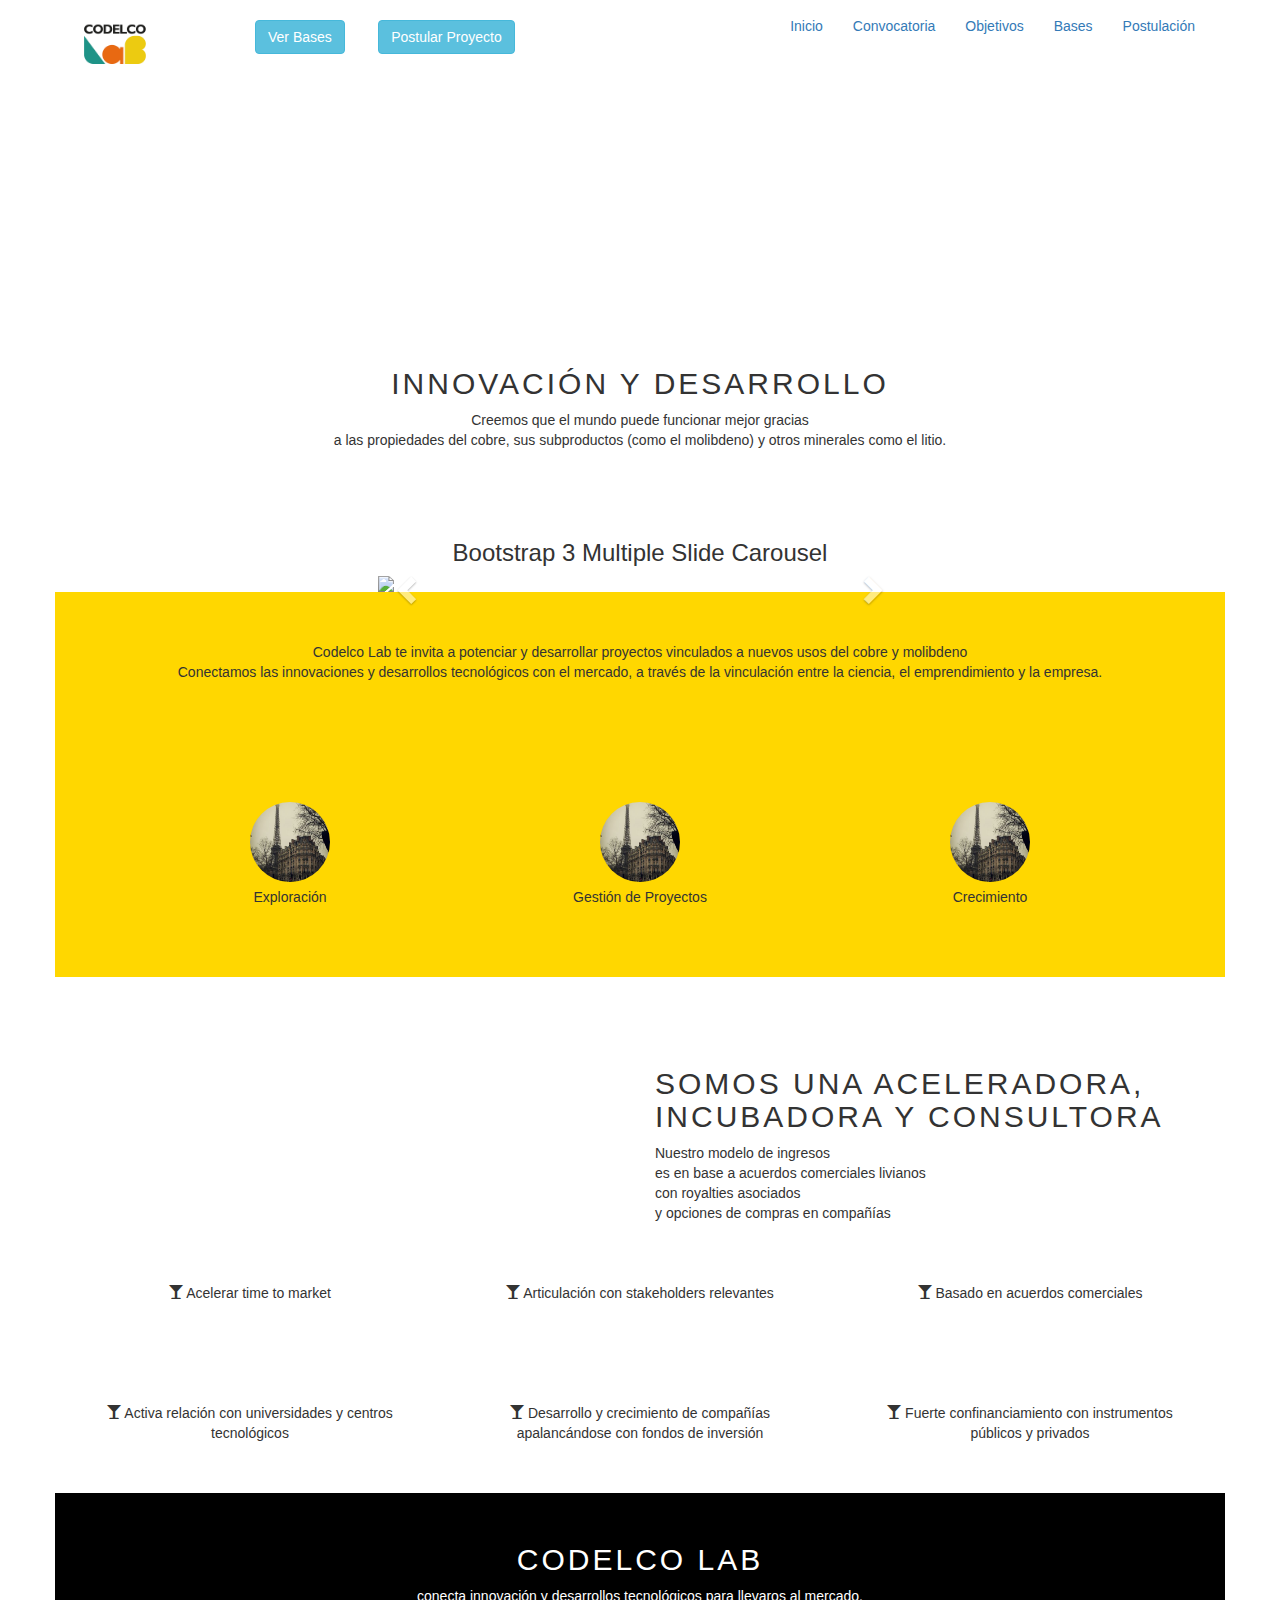
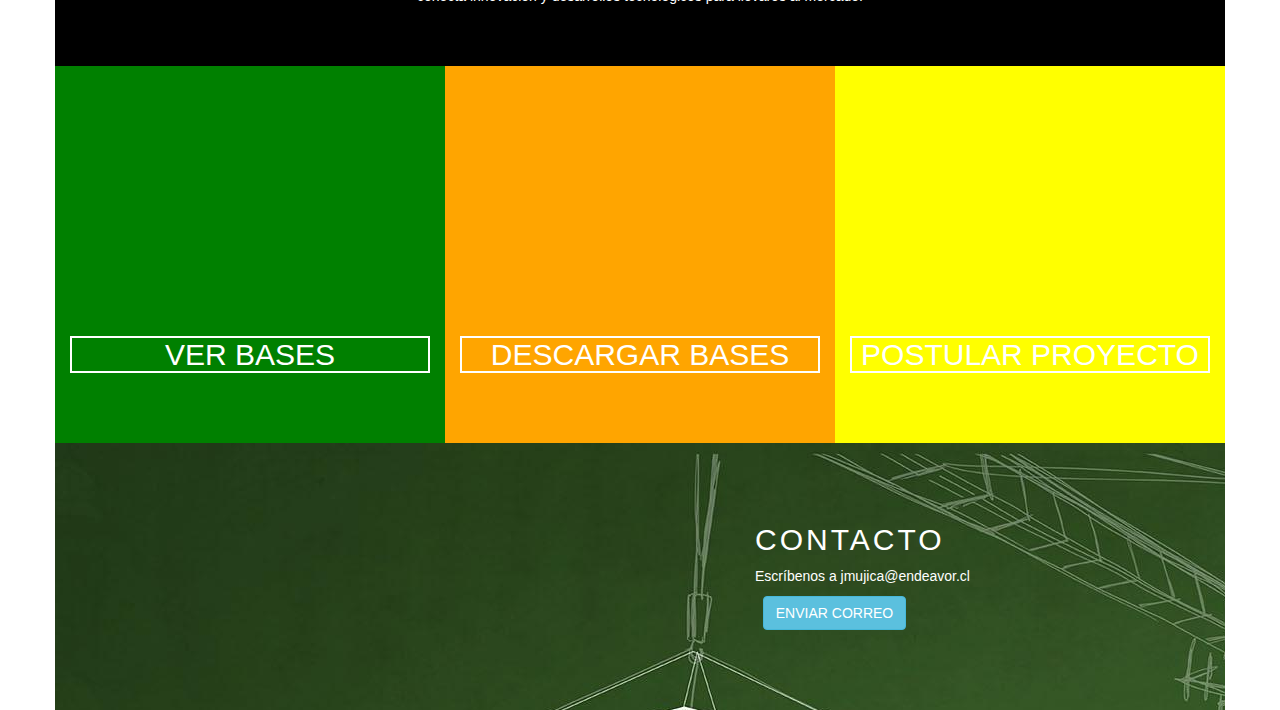
==== index.html @ 72ca76b9 "no carga bien el slider" ====
<!DOCTYPE html>
<html lang="en">
<head>
	<meta charset="UTF-8">
	<title>Codelco</title>
	  <meta name="viewport" content="width=device-width, initial-scale=1">
	  <link rel="stylesheet" href="https://maxcdn.bootstrapcdn.com/bootstrap/3.3.7/css/bootstrap.min.css">
	  <link rel="stylesheet" href="css/style.css">
	  <script src="js/video.js"></script>
	  <script src="https://ajax.googleapis.com/ajax/libs/jquery/1.12.4/jquery.min.js"></script>
	  <script src="https://maxcdn.bootstrapcdn.com/bootstrap/3.3.7/js/bootstrap.min.js"></script>
	  <script src="js/carrusel.js"></script>
</head>
<body>
	<header>
	<nav class="navbar ">
  <div class="container">
    <div class="navbar-header">
      <button type="button" class="navbar-toggle" data-toggle="collapse" data-target="#myNavbar">
        <span class="icon-bar" style="color: black;"></span>
        <span class="icon-bar" style="color: black;"></span>
        <span class="icon-bar" style="color: black;"></span>
      </button>
      <a class="navbar-brand" href="#"><img src="img/Codelco-Lab-Layout-1.png" alt=""></a>
    </div>
    <div class="collapse navbar-collapse" id="myNavbar">
     
      <ul class="nav navbar-nav navbar-right">
        <li><a href="#"> Inicio</a></li>
      <li><a href="#"> Convocatoria</a></li>
      <li><a href="#"> Objetivos</a></li>
      <li><a href="#"> Bases</a></li>
      <li><a href="#"> Postulación</a></li>
      </ul>
    </div>
  </div>
</nav>

	</header>
	<div class="container">
	<div class="row">
		<video poster="https://s3-us-west-2.amazonaws.com/s.cdpn.io/4273/polina.jpg" id="bgvid" playsinline autoplay muted loop>
		  <!-- WCAG general accessibility recommendation is that media such as background video play through only once. Loop turned on for the purposes of illustration; if removed, the end of the video will fade in the same way created by pressing the "Pause" button  -->
		<source src="http://thenewcode.com/assets/videos/polina.webm" type="video/webm">
		<source src="http://thenewcode.com/assets/videos/polina.mp4" type="video/mp4">
		</video>
		<div id="polina">
			<h1>LLEVA AL MERCADO TU IDEA <br>
			O PROYECTO BASADO EN COBRE, SUBPRODUCTOS Y LITIO</h1>
			
			<p>Conéctate con expertos en investigación, desarrollo, negocios y más.<br>
			Postula con tu proyecto no minero para dar solución y apertura a diferentes mercados.</p>
			<a href="#" class="btn btn-info" role="button">Ver Bases</a>
			<a href="#" class="btn btn-info" role="button" style="margin-left: 30px;">Postular Proyecto</a>
		</div>
	</div>
	<div class="row" style="text-align: center; padding: 60px;">
		<h1>Innovación y desarrollo</h1>
		<p>Creemos que el mundo puede funcionar mejor gracias<br>
		a las propiedades del cobre, sus subproductos (como el molibdeno) y otros minerales como el litio. </p>
	</div>
<div class="row">
	<div class="col-md-12 text-center">
    <h3>Bootstrap 3 Multiple Slide Carousel</h3>
</div>
<div class="col-md-6 col-md-offset-3">
    <div class="carousel slide" id="myCarousel">
        <div class="carousel-inner">
            <div class="item active">
                <div class="col-xs-2"><a href="#"><img src="http://placehold.it/500/e499e4/fff&amp;text=1" class="img-responsive"></a>
                </div>
            </div>
            <div class="item">
                <div class="col-xs-2"><a href="#"><img src="http://placehold.it/500/e477e4/fff&amp;text=2" class="img-responsive"></a>
                </div>
            </div>
            <div class="item">
                <div class="col-xs-2"><a href="#"><img src="http://placehold.it/500/eeeeee&amp;text=3" class="img-responsive"></a>
                </div>
            </div>
            <div class="item">
                <div class="col-xs-2"><a href="#"><img src="http://placehold.it/500/f4f4f4&amp;text=4" class="img-responsive"></a>
                </div>
            </div>
            <div class="item">
                <div class="col-xs-2"><a href="#"><img src="http://placehold.it/500/f566f5/333&amp;text=5" class="img-responsive"></a>
                </div>
            </div>
            <div class="item">
                <div class="col-xs-2"><a href="#"><img src="http://placehold.it/500/f477f4/fff&amp;text=6" class="img-responsive"></a>
                </div>
            </div>
            <div class="item">
                <div class="col-xs-2"><a href="#"><img src="http://placehold.it/500/eeeeee&amp;text=7" class="img-responsive"></a>
                </div>
            </div>
            <div class="item">
                <div class="col-xs-2"><a href="#"><img src="http://placehold.it/500/fcfcfc/333&amp;text=8" class="img-responsive"></a>
                </div>
            </div>
        </div> <a class="left carousel-control" href="#myCarousel" data-slide="prev"><i class="glyphicon glyphicon-chevron-left"></i></a>
 <a class="right carousel-control" href="#myCarousel" data-slide="next"><i class="glyphicon glyphicon-chevron-right"></i></a>

    </div>
</div>
</div>
	<div class="row" style="background-color: gold; text-align: center; padding: 50px;">
		<p>Codelco Lab te invita a potenciar y desarrollar proyectos vinculados a nuevos usos del cobre y molibdeno<br>
		Conectamos las innovaciones y desarrollos tecnológicos con el mercado, a través de la vinculación entre la ciencia, el emprendimiento y la empresa.</p>
	</div>
	<div class="row" style="background-color: gold; text-align: center; padding: 60px;">
		<div class="col-sm-4">
			<img src="img/paris.jpg" class="img-circle" alt="Cinque Terre" width="80" height="80">
			<p style="margin-top: 5px;">Exploración</p>
		</div>
		<div class="col-sm-4">
			<img src="img/paris.jpg" class="img-circle" alt="Cinque Terre" width="80" height="80">
			<p style="margin-top: 5px;">Gestión de Proyectos</p>
		</div>
		<div class="col-sm-4">
			<img src="img/paris.jpg" class="img-circle" alt="Cinque Terre" width="80" height="80">
			<p style="margin-top: 5px;">Crecimiento</p>
		</div>
	</div>
	<div class="row">
		<div class="col-sm-6">
			<img src="http://codelcolab.feriapixel.cl/wp-content/uploads/2015/10/flux_os.png" alt="">
		</div>
		<div class="col-sm-6" style="padding-top: 90px;">
			<h1>Somos una aceleradora,<br>
			incubadora y consultora</h1>
			<p>Nuestro modelo de ingresos<br>
			es en base a acuerdos comerciales livianos<br>
			con royalties asociados<br>
			y opciones de compras en compañías</p>
		</div>
	</div>
	<div class="row" style="text-align: center;">
		<div class="col-sm-4" style="padding: 50px;"><span class="glyphicon glyphicon-glass"></span> Acelerar time to market</div>
		<div class="col-sm-4" style="padding: 50px;"><span class="glyphicon glyphicon-glass"></span> Articulación con stakeholders relevantes</div>
		<div class="col-sm-4" style="padding: 50px;"><span class="glyphicon glyphicon-glass"></span> Basado en acuerdos comerciales</div>
		<div class="col-sm-4" style="padding: 50px;"><span class="glyphicon glyphicon-glass"></span> Activa relación con universidades y centros tecnológicos</div>
		<div class="col-sm-4" style="padding: 50px;"><span class="glyphicon glyphicon-glass"></span> Desarrollo y crecimiento de compañías apalancándose con fondos de inversión</div>
		<div class="col-sm-4" style="padding: 50px;"><span class="glyphicon glyphicon-glass"></span> Fuerte confinanciamiento con instrumentos públicos y privados</div>
	</div>
	<div class="row" style="background-color: black; color: #fff; text-align: center; padding: 50px;" >
		<h1>CODELCO LAB</h1>
		<p>conecta innovación y desarrollos tecnológicos para llevaros al mercado.</p>
	</div>
	<div class="row" >
		<div class="col-sm-4" style="background-color: green; text-align: center; padding-top: 250px; padding-bottom: 60px;"><h2 style="color: #fff; border: 2px solid;">VER BASES</h2></div>
		<div class="col-sm-4" style="background-color: orange; text-align: center; padding-top: 250px; padding-bottom: 60px;"><h2 style="color: #fff; border: 2px solid;">DESCARGAR BASES</h2></div>
		<div class="col-sm-4" style="background-color: yellow; text-align: center; padding-top: 250px; padding-bottom: 60px;"><h2 style="color: #fff; border: 2px solid;">POSTULAR PROYECTO</h2></div>
	</div>
	<div class="row" style="background-image: url('img/LOUSKYi.jpg'); padding-top: 80px; padding-bottom: 80px; color: #fff; position: relative;">
		<div style="position: relative; left: 700px;"><h1 >Contacto</h1>
		<p>Escríbenos a jmujica@endeavor.cl</p>
		&nbsp;
		<a href="#" class="btn btn-info" role="button">ENVIAR CORREO</a>
		</div>
		
		
	</div>
	</div>
</body>
</html>
---- css/style.css ----
video { 
    position: relative;
    top: 300px;
    left: 50%;
    min-width: 80%;
    min-height: 80%;
    width: auto;
    height: auto;
    z-index: -100;
    transform: translateX(-50%) translateY(-50%);
 background: url('//demosthenes.info/assets/images/polina.jpg') no-repeat;
  background-size: cover;
  transition: 1s opacity;
}
.stopfade { 
   opacity: .5;
}

#polina { 
  font-family: Agenda-Light, Agenda Light, Agenda, Arial Narrow, sans-serif;
  font-weight:100; 
  
  color: white;
  padding: 2rem;
  width: 63%;
  margin:2rem;
  font-size: 1.2rem;
  position: relative;
  top: -400px;
  left: 160px;
  height: 0px;
}
h1 {
  font-size: 3rem;
  text-transform: uppercase;
  margin-top: 0;
  letter-spacing: .3rem;
}
/*#polina button { 
  display: block;
  width: 80%;
  padding: .4rem;
  border: none; 
  margin: 1rem auto; 
  font-size: 1.3rem;
  background: rgba(255,255,255,0.23);
  color: #fff;
  border-radius: 3px; 
  cursor: pointer;
  transition: .3s background;
}
#polina button:hover { 
   background: rgba(0,0,0,0.5);
}
*/

@media screen and (max-width: 500px) { 
  div{width:70%;} 
}
@media screen and (max-device-width: 800px) {
  html { background: url(//demosthenes.info/assets/images/polina.jpg) #000 no-repeat center center fixed; }
  #bgvid { display: none; }
}

.icon-bar {
  color: black;
}

.carousel-inner .active.left {
    left: -16.6%;
}
.carousel-inner .next {
    left: 16.6%;
}
.carousel-control.left, .carousel-control.right {
    background-image:none; 
}
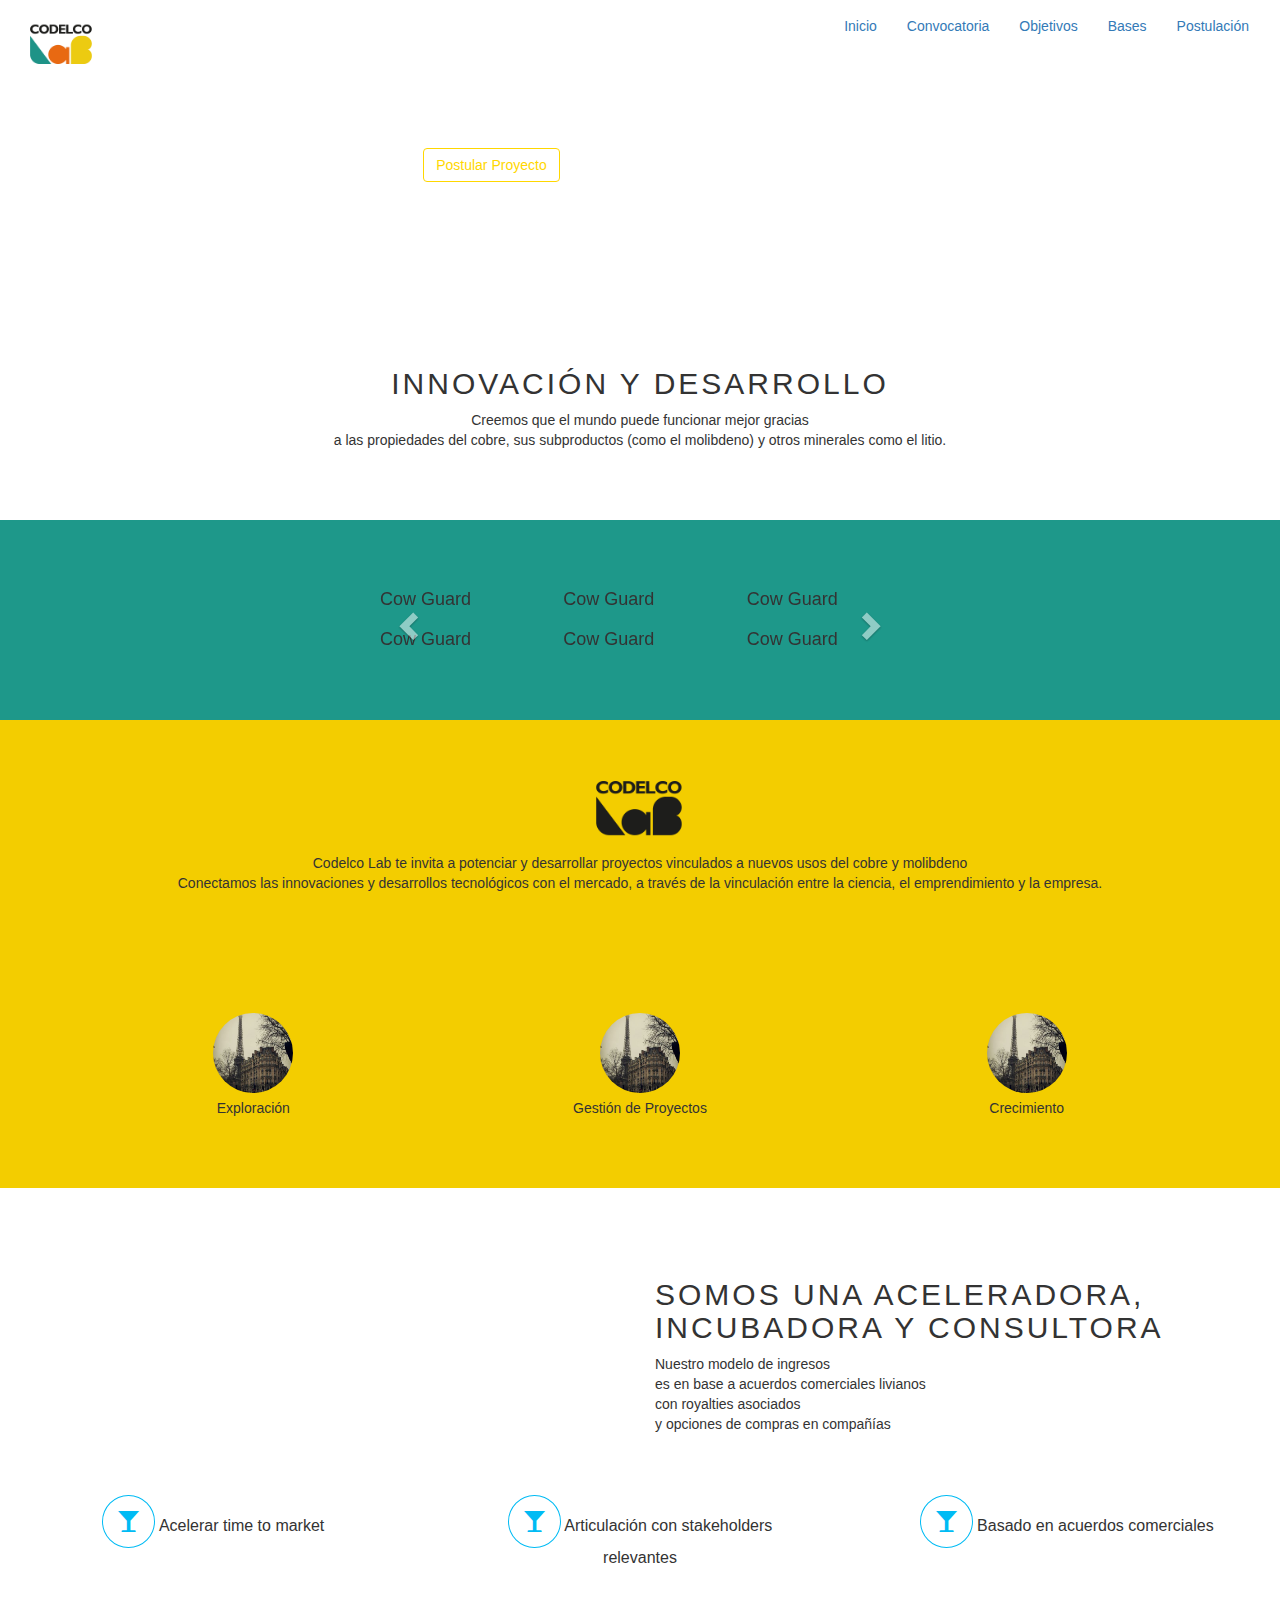
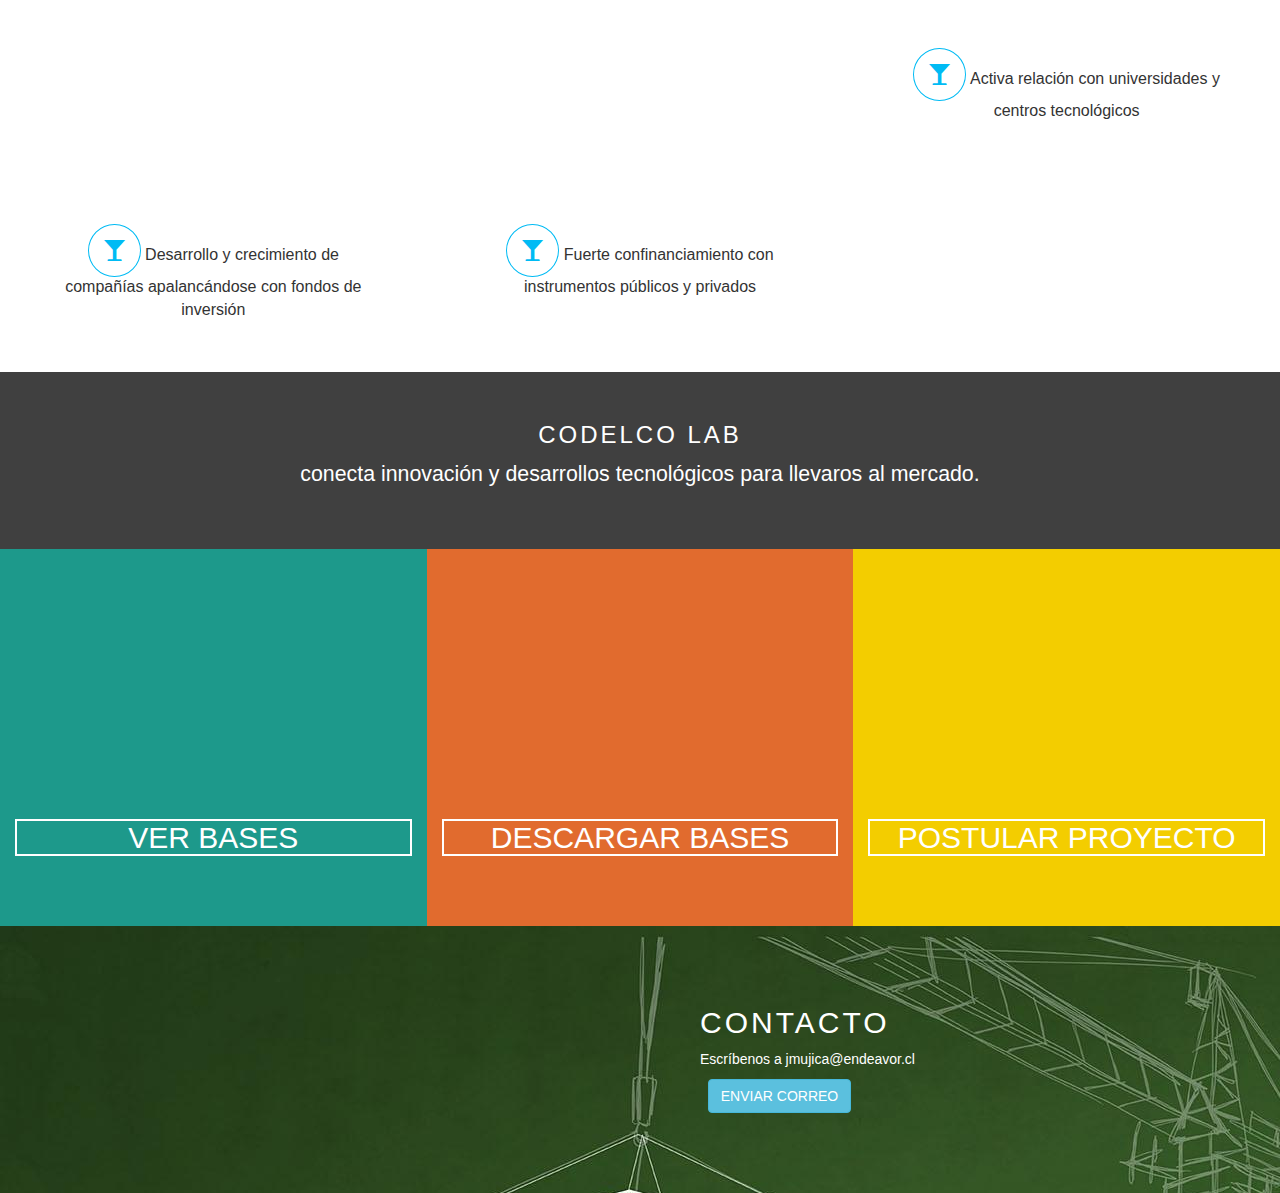
==== commit b96b88c9: "no puedo agrandar las columnas" ====
--- a/index.html
+++ b/index.html
@@ -9,12 +9,22 @@
 	  <script src="js/video.js"></script>
 	  <script src="https://ajax.googleapis.com/ajax/libs/jquery/1.12.4/jquery.min.js"></script>
 	  <script src="https://maxcdn.bootstrapcdn.com/bootstrap/3.3.7/js/bootstrap.min.js"></script>
-	  <script src="js/carrusel.js"></script>
+
+	<style>
+		.iconos {
+			color: rgb(0, 187, 244);
+			font-size: 16pt;
+			border: 1px solid;
+			border-radius: 100%;
+			padding: 15px;
+		}
+
+	</style>
 </head>
 <body>
 	<header>
 	<nav class="navbar ">
-  <div class="container">
+  <div class="container-fluid">
     <div class="navbar-header">
       <button type="button" class="navbar-toggle" data-toggle="collapse" data-target="#myNavbar">
         <span class="icon-bar" style="color: black;"></span>
@@ -37,7 +47,7 @@
 </nav>
 
 	</header>
-	<div class="container">
+	<div class="container-fluid">
 	<div class="row">
 		<video poster="https://s3-us-west-2.amazonaws.com/s.cdpn.io/4273/polina.jpg" id="bgvid" playsinline autoplay muted loop>
 		  <!-- WCAG general accessibility recommendation is that media such as background video play through only once. Loop turned on for the purposes of illustration; if removed, the end of the video will fade in the same way created by pressing the "Pause" button  -->
@@ -45,13 +55,13 @@
 		<source src="http://thenewcode.com/assets/videos/polina.mp4" type="video/mp4">
 		</video>
 		<div id="polina">
-			<h1>LLEVA AL MERCADO TU IDEA <br>
+			<h1 style="font-size: 50px; font-weight: bold;">LLEVA AL MERCADO TU IDEA <br>
 			O PROYECTO BASADO EN COBRE, SUBPRODUCTOS Y LITIO</h1>
 			
-			<p>Conéctate con expertos en investigación, desarrollo, negocios y más.<br>
+			<p style="font-size: 20px;">Conéctate con expertos en investigación, desarrollo, negocios y más.<br>
 			Postula con tu proyecto no minero para dar solución y apertura a diferentes mercados.</p>
-			<a href="#" class="btn btn-info" role="button">Ver Bases</a>
-			<a href="#" class="btn btn-info" role="button" style="margin-left: 30px;">Postular Proyecto</a>
+			<a href="#" class="btn" role="button" style="border: 1px solid #fff; color: #fff;">Ver Bases</a>
+			<a href="#" class="btn " role="button" style="border: 1px solid gold; color: gold; margin-left: 30px;">Postular Proyecto</a>
 		</div>
 	</div>
 	<div class="row" style="text-align: center; padding: 60px;">
@@ -59,56 +69,37 @@
 		<p>Creemos que el mundo puede funcionar mejor gracias<br>
 		a las propiedades del cobre, sus subproductos (como el molibdeno) y otros minerales como el litio. </p>
 	</div>
-<div class="row">
-	<div class="col-md-12 text-center">
-    <h3>Bootstrap 3 Multiple Slide Carousel</h3>
-</div>
+<div class="row" style="background-color: rgb(30, 152, 138); padding: 60px;">
+
 <div class="col-md-6 col-md-offset-3">
     <div class="carousel slide" id="myCarousel">
         <div class="carousel-inner">
             <div class="item active">
-                <div class="col-xs-2"><a href="#"><img src="http://placehold.it/500/e499e4/fff&amp;text=1" class="img-responsive"></a>
+                <div class="col-xs-4"><h4>Cow Guard</h4>
                 </div>
             </div>
             <div class="item">
-                <div class="col-xs-2"><a href="#"><img src="http://placehold.it/500/e477e4/fff&amp;text=2" class="img-responsive"></a>
+                <div class="col-xs-4"><h4>Cow Guard</h4>
                 </div>
             </div>
             <div class="item">
-                <div class="col-xs-2"><a href="#"><img src="http://placehold.it/500/eeeeee&amp;text=3" class="img-responsive"></a>
+                <div class="col-xs-4"><h4>Cow Guard</h4>
                 </div>
             </div>
-            <div class="item">
-                <div class="col-xs-2"><a href="#"><img src="http://placehold.it/500/f4f4f4&amp;text=4" class="img-responsive"></a>
-                </div>
-            </div>
-            <div class="item">
-                <div class="col-xs-2"><a href="#"><img src="http://placehold.it/500/f566f5/333&amp;text=5" class="img-responsive"></a>
-                </div>
-            </div>
-            <div class="item">
-                <div class="col-xs-2"><a href="#"><img src="http://placehold.it/500/f477f4/fff&amp;text=6" class="img-responsive"></a>
-                </div>
-            </div>
-            <div class="item">
-                <div class="col-xs-2"><a href="#"><img src="http://placehold.it/500/eeeeee&amp;text=7" class="img-responsive"></a>
-                </div>
-            </div>
-            <div class="item">
-                <div class="col-xs-2"><a href="#"><img src="http://placehold.it/500/fcfcfc/333&amp;text=8" class="img-responsive"></a>
-                </div>
-            </div>
+           
+           
         </div> <a class="left carousel-control" href="#myCarousel" data-slide="prev"><i class="glyphicon glyphicon-chevron-left"></i></a>
  <a class="right carousel-control" href="#myCarousel" data-slide="next"><i class="glyphicon glyphicon-chevron-right"></i></a>
 
     </div>
 </div>
 </div>
-	<div class="row" style="background-color: gold; text-align: center; padding: 50px;">
+	<div class="row" style="background-color: rgb(243, 205, 0); text-align: center; padding: 50px;">
+		<img src="img/logo.png" alt="" style="margin-bottom: 10px;">
 		<p>Codelco Lab te invita a potenciar y desarrollar proyectos vinculados a nuevos usos del cobre y molibdeno<br>
 		Conectamos las innovaciones y desarrollos tecnológicos con el mercado, a través de la vinculación entre la ciencia, el emprendimiento y la empresa.</p>
 	</div>
-	<div class="row" style="background-color: gold; text-align: center; padding: 60px;">
+	<div class="row" style="background-color: rgb(243, 205, 0);; text-align: center; padding: 60px;">
 		<div class="col-sm-4">
 			<img src="img/paris.jpg" class="img-circle" alt="Cinque Terre" width="80" height="80">
 			<p style="margin-top: 5px;">Exploración</p>
@@ -135,22 +126,22 @@
 			y opciones de compras en compañías</p>
 		</div>
 	</div>
-	<div class="row" style="text-align: center;">
-		<div class="col-sm-4" style="padding: 50px;"><span class="glyphicon glyphicon-glass"></span> Acelerar time to market</div>
-		<div class="col-sm-4" style="padding: 50px;"><span class="glyphicon glyphicon-glass"></span> Articulación con stakeholders relevantes</div>
-		<div class="col-sm-4" style="padding: 50px;"><span class="glyphicon glyphicon-glass"></span> Basado en acuerdos comerciales</div>
-		<div class="col-sm-4" style="padding: 50px;"><span class="glyphicon glyphicon-glass"></span> Activa relación con universidades y centros tecnológicos</div>
-		<div class="col-sm-4" style="padding: 50px;"><span class="glyphicon glyphicon-glass"></span> Desarrollo y crecimiento de compañías apalancándose con fondos de inversión</div>
-		<div class="col-sm-4" style="padding: 50px;"><span class="glyphicon glyphicon-glass"></span> Fuerte confinanciamiento con instrumentos públicos y privados</div>
+	<div class="row" style="text-align: center; font-size: 16px;">
+		<div class="col-sm-4" style="padding: 50px;"><span class="glyphicon glyphicon-glass iconos"></span> Acelerar time to market</div>
+		<div class="col-sm-4" style="padding: 50px;"><span class="glyphicon glyphicon-glass iconos"></span> Articulación con stakeholders relevantes</div>
+		<div class="col-sm-4" style="padding: 50px;"><span class="glyphicon glyphicon-glass iconos"></span> Basado en acuerdos comerciales</div>
+		<div class="col-sm-4" style="padding: 50px;"><span class="glyphicon glyphicon-glass iconos"></span> Activa relación con universidades y centros tecnológicos</div>
+		<div class="col-sm-4" style="padding: 50px;"><span class="glyphicon glyphicon-glass iconos"></span> Desarrollo y crecimiento de compañías apalancándose con fondos de inversión</div>
+		<div class="col-sm-4" style="padding: 50px;"><span class="glyphicon glyphicon-glass iconos"></span> Fuerte confinanciamiento con instrumentos públicos y privados</div>
 	</div>
-	<div class="row" style="background-color: black; color: #fff; text-align: center; padding: 50px;" >
-		<h1>CODELCO LAB</h1>
-		<p>conecta innovación y desarrollos tecnológicos para llevaros al mercado.</p>
+	<div class="row" style="background-color: rgb(64, 64, 64); color: #fff; text-align: center; padding: 50px;" >
+		<h1 style="font-size: 18pt;">CODELCO LAB</h1>
+		<p style="font-size: 16pt;">conecta innovación y desarrollos tecnológicos para llevaros al mercado.</p>
 	</div>
 	<div class="row" >
-		<div class="col-sm-4" style="background-color: green; text-align: center; padding-top: 250px; padding-bottom: 60px;"><h2 style="color: #fff; border: 2px solid;">VER BASES</h2></div>
-		<div class="col-sm-4" style="background-color: orange; text-align: center; padding-top: 250px; padding-bottom: 60px;"><h2 style="color: #fff; border: 2px solid;">DESCARGAR BASES</h2></div>
-		<div class="col-sm-4" style="background-color: yellow; text-align: center; padding-top: 250px; padding-bottom: 60px;"><h2 style="color: #fff; border: 2px solid;">POSTULAR PROYECTO</h2></div>
+		<div class="col-sm-4" style="background-color: rgb(29, 153, 139); text-align: center; padding-top: 250px; padding-bottom: 60px;"><h2 style="color: #fff; border: 2px solid;">VER BASES</h2></div>
+		<div class="col-sm-4" style="background-color: rgb(225, 107, 46); text-align: center; padding-top: 250px; padding-bottom: 60px;"><h2 style="color: #fff; border: 2px solid;">DESCARGAR BASES</h2></div>
+		<div class="col-sm-4" style="background-color: rgb(243, 205, 0); text-align: center; padding-top: 250px; padding-bottom: 60px;"><h2 style="color: #fff; border: 2px solid;">POSTULAR PROYECTO</h2></div>
 	</div>
 	<div class="row" style="background-image: url('img/LOUSKYi.jpg'); padding-top: 80px; padding-bottom: 80px; color: #fff; position: relative;">
 		<div style="position: relative; left: 700px;"><h1 >Contacto</h1>
@@ -162,5 +153,27 @@
 		
 	</div>
 	</div>
+<script>
+$('#myCarousel').carousel({
+    interval: 4000
+});
+
+$('.carousel .item').each(function () {
+    var next = $(this).next();
+    if (!next.length) {
+        next = $(this).siblings(':first');
+    }
+    next.children(':first-child').clone().appendTo($(this));
+
+    for (var i = 0; i < 4; i++) {
+        next = next.next();
+        if (!next.length) {
+            next = $(this).siblings(':first');
+        }
+
+        next.children(':first-child').clone().appendTo($(this));
+    }
+});	
+</script>
 </body>
 </html>--- a/css/style.css
+++ b/css/style.css
@@ -1,3 +1,11 @@
+@font-face {
+    font-family: Helvetica;
+    src: url(Helvetica LT 43 Light Extended.ttf);
+}
+
+body {
+  font-family: Helvetica;
+}
 
 video { 
     position: relative;
@@ -27,8 +35,8 @@
   margin:2rem;
   font-size: 1.2rem;
   position: relative;
-  top: -400px;
-  left: 160px;
+  top: -500px;
+  left: 260px;
   height: 0px;
 }
 h1 {
@@ -75,4 +83,8 @@
 }
 .carousel-control.left, .carousel-control.right {
     background-image:none; 
+}
+
+.iconos {
+  color: red;
 }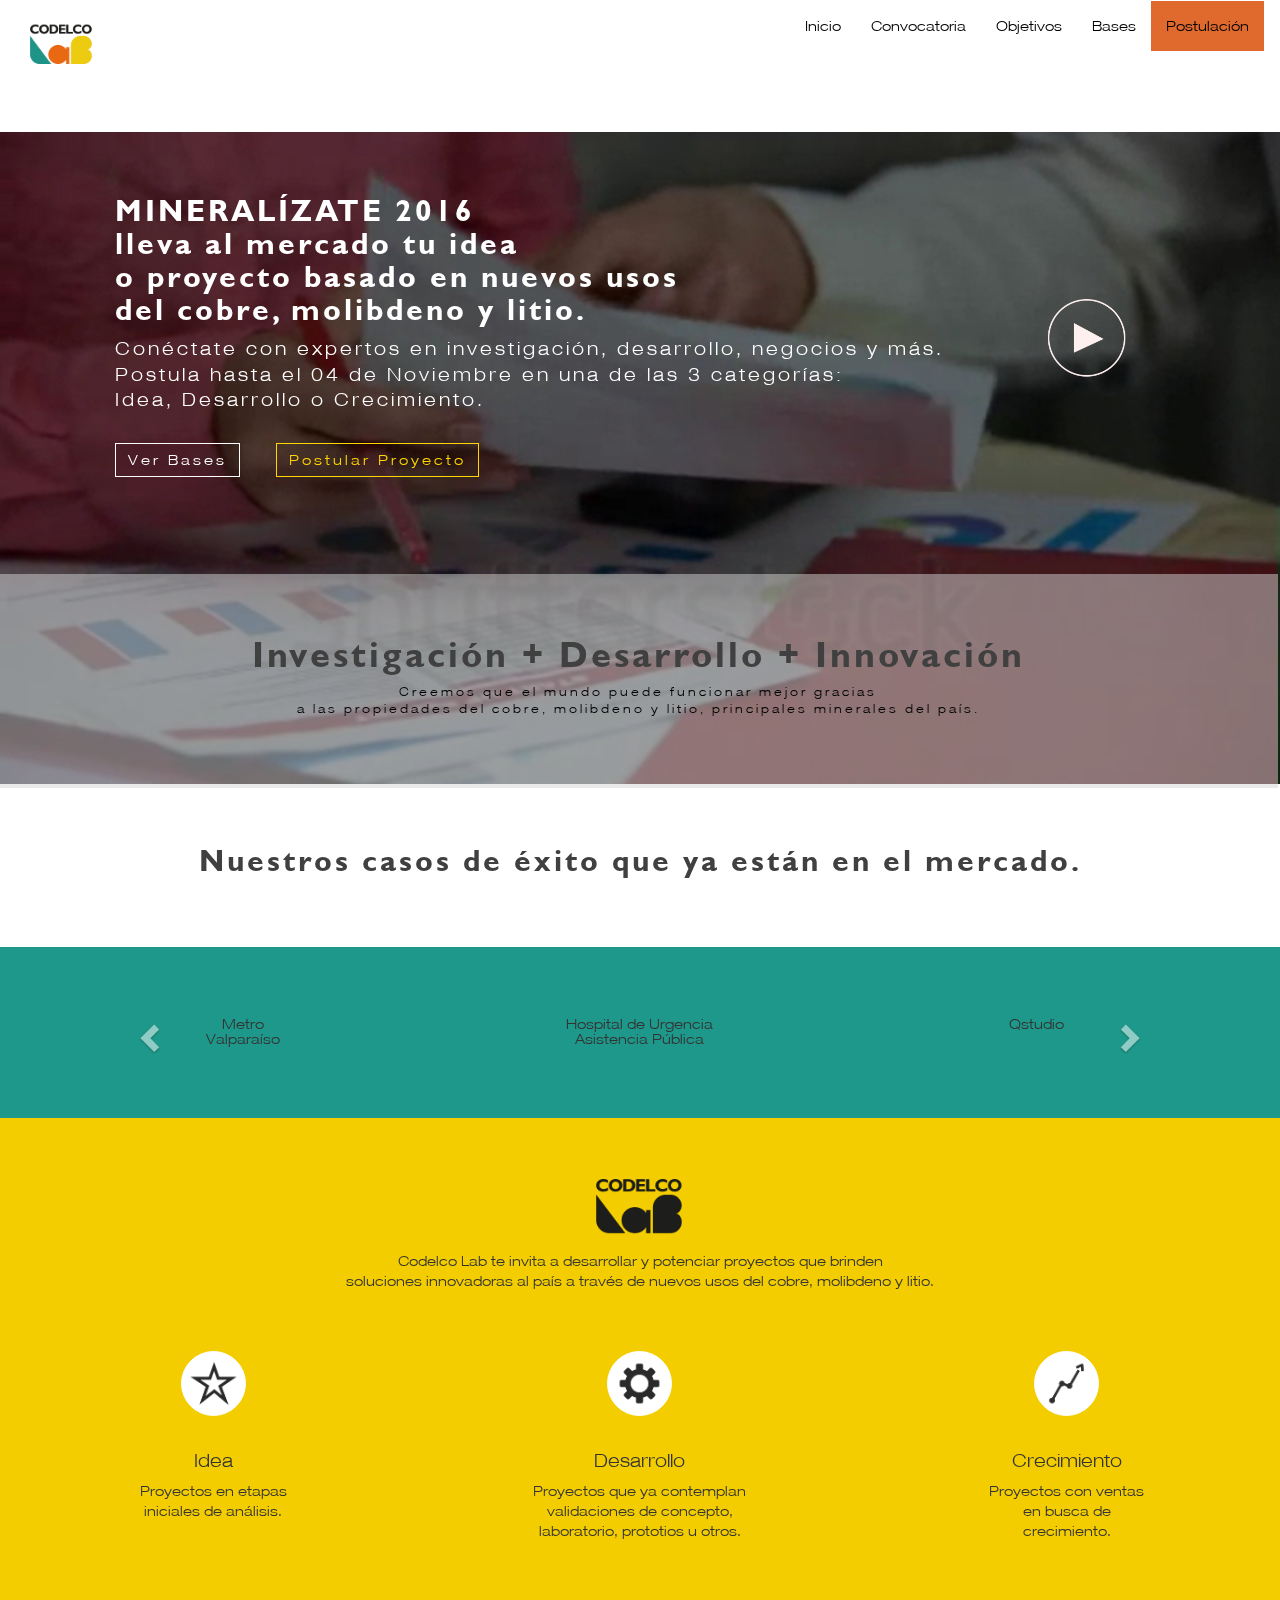
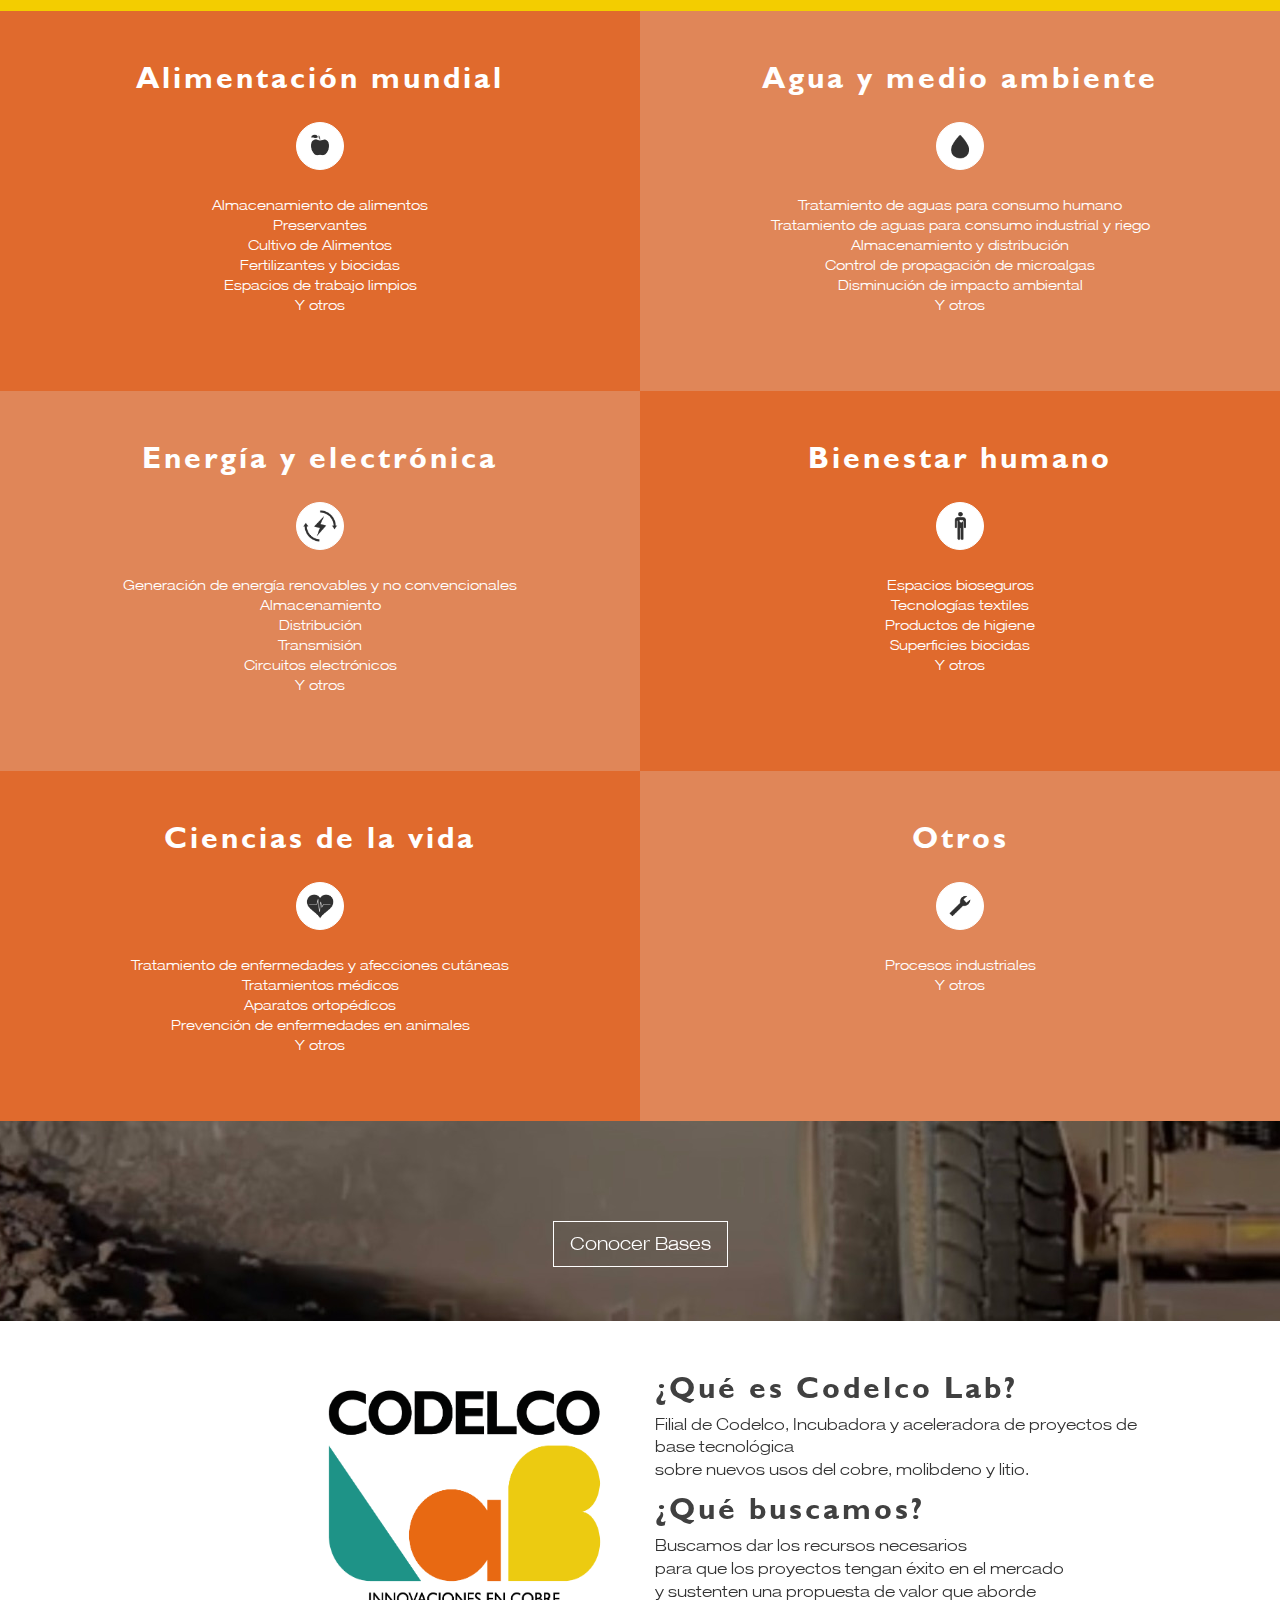
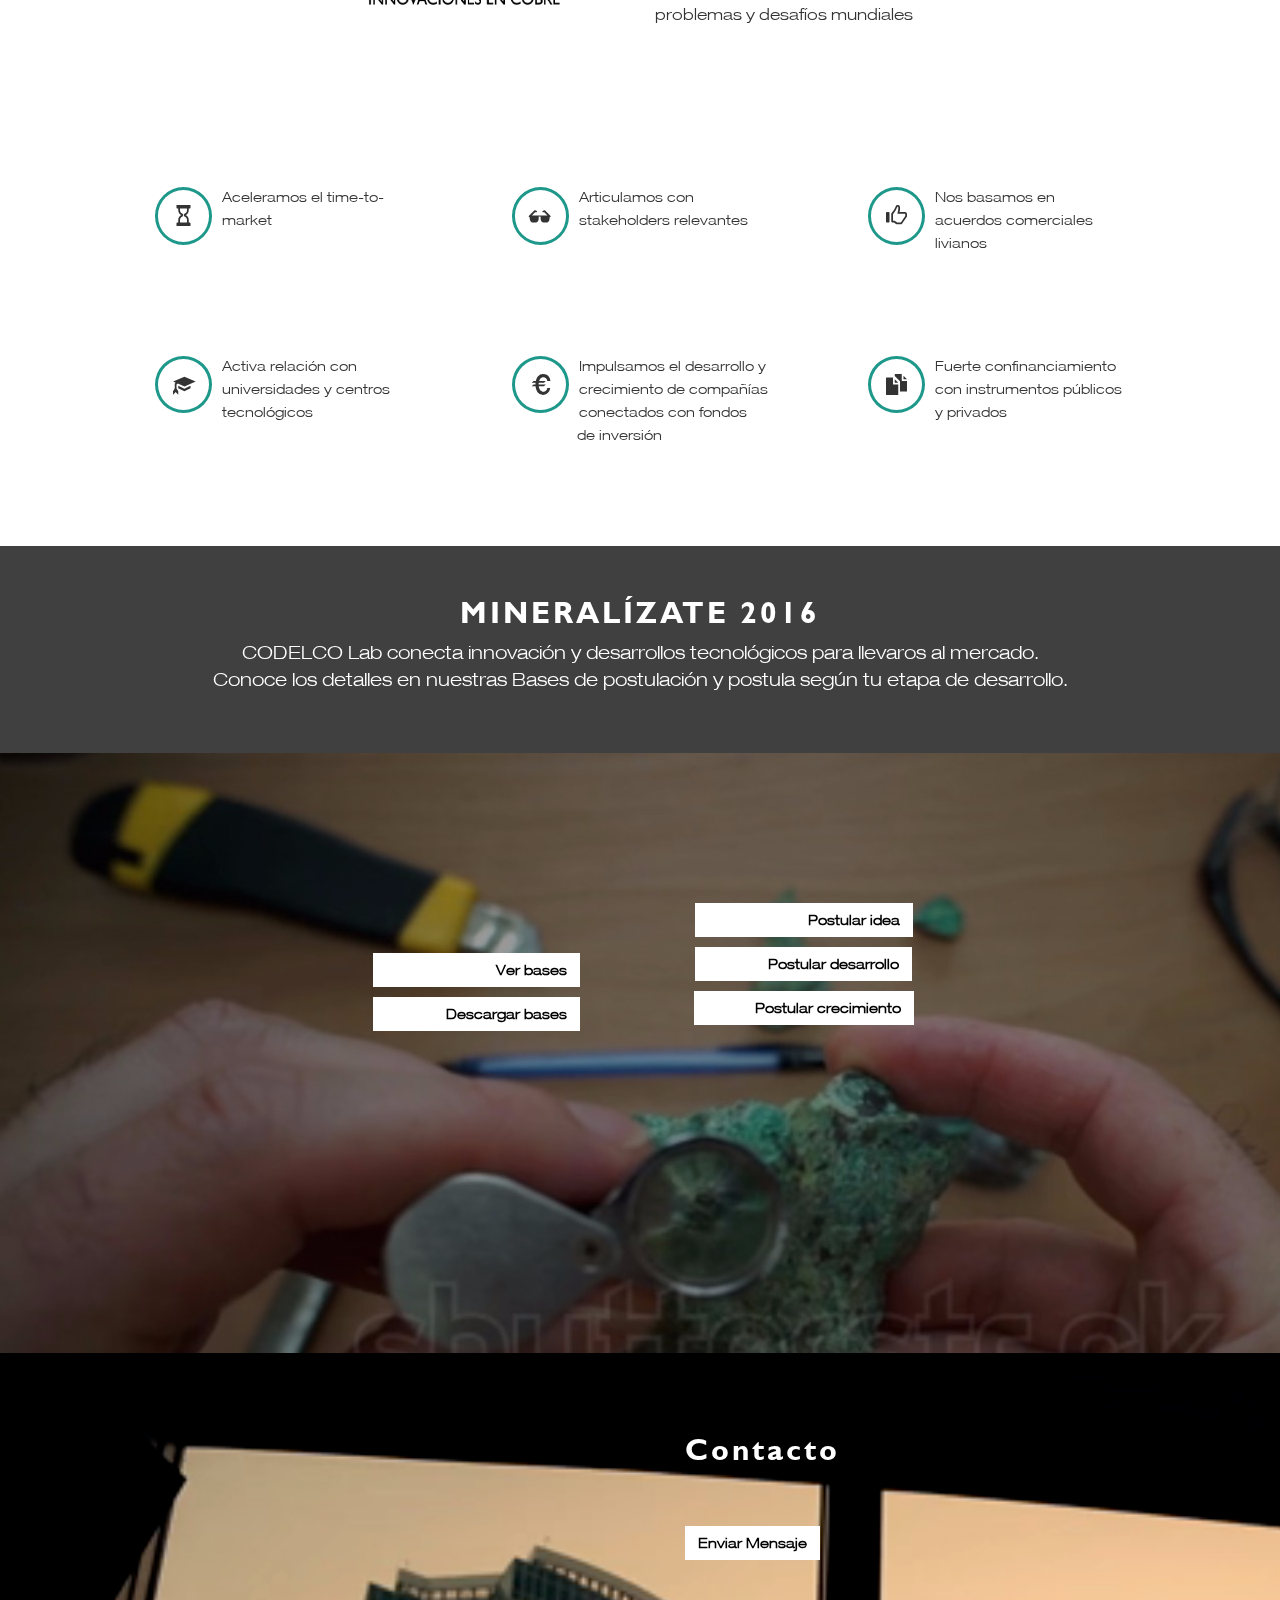
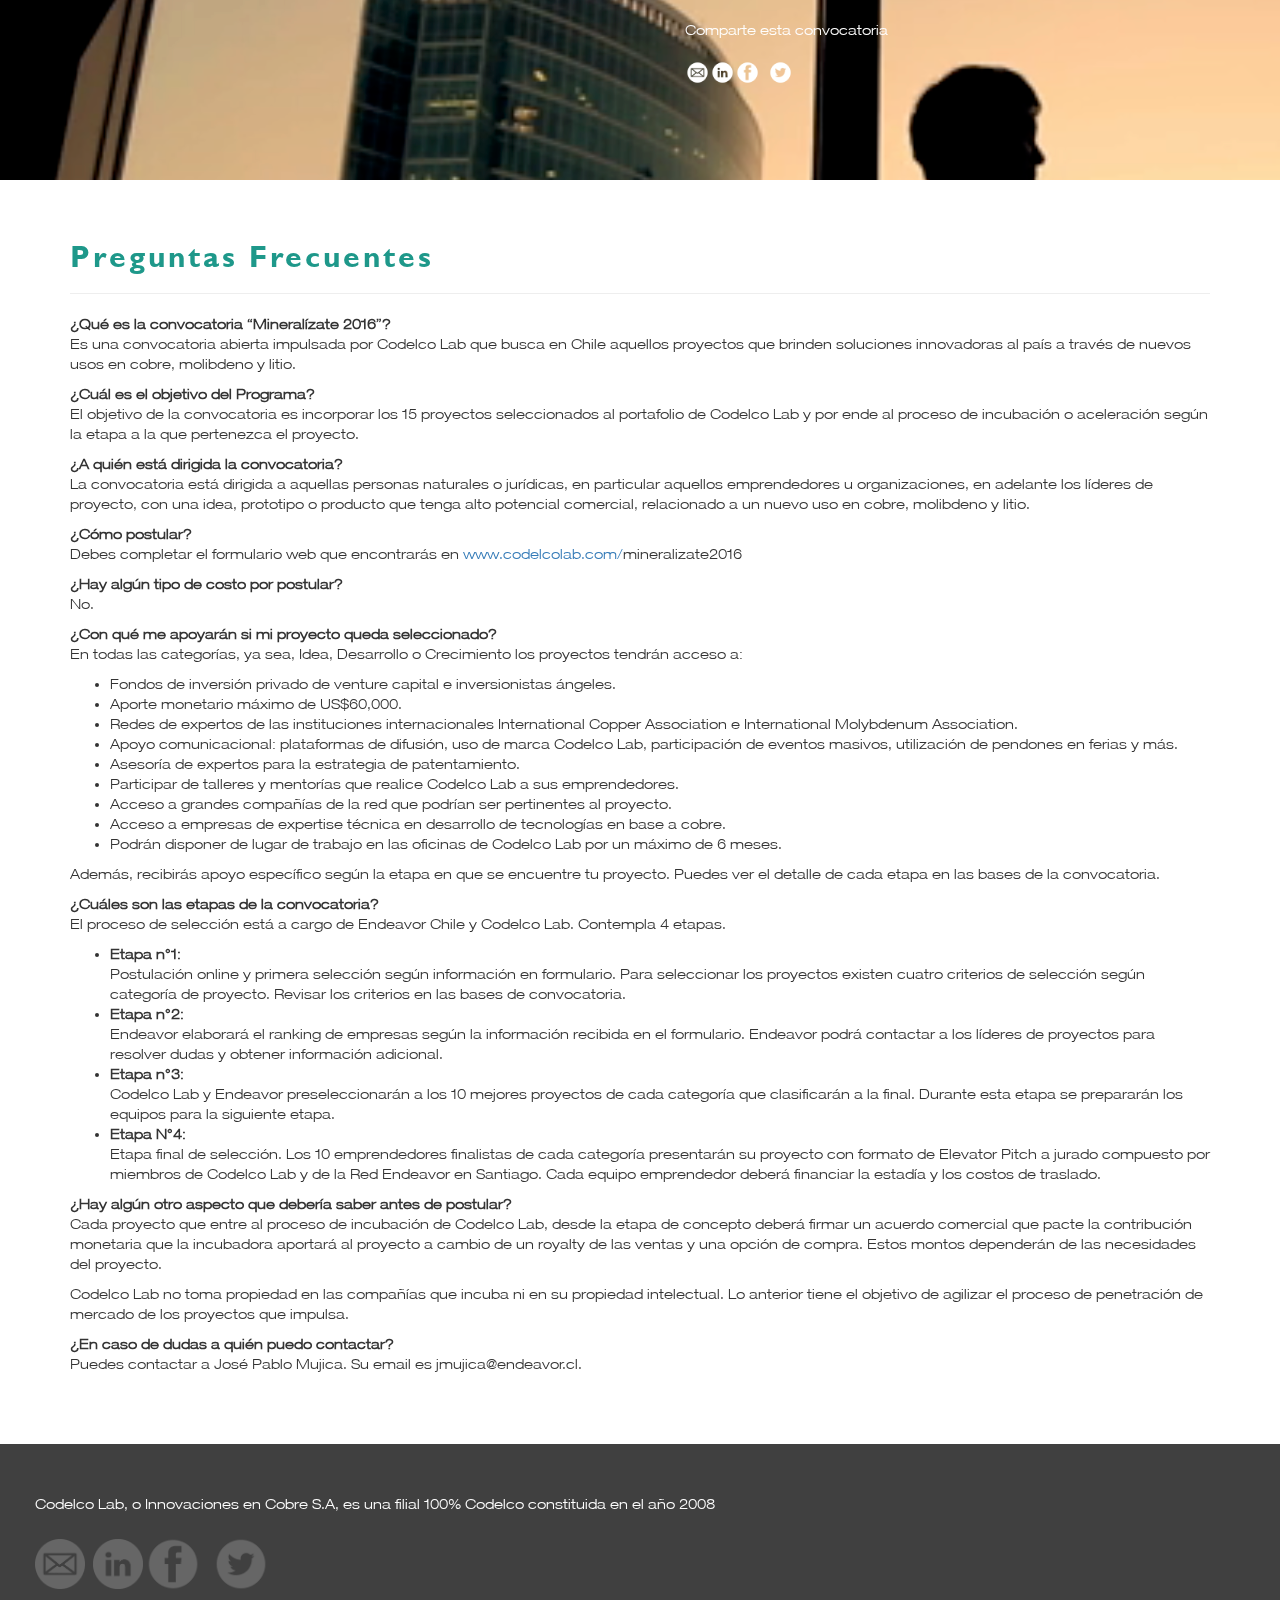
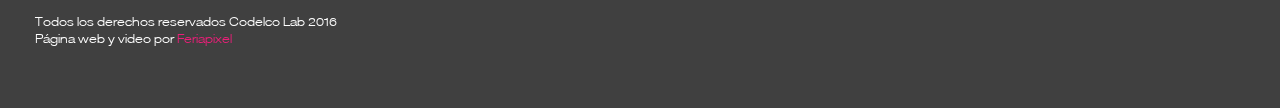
==== commit 97da6c31: "no funcionan los left-click" ====
--- a/index.html
+++ b/index.html
@@ -5,6 +5,7 @@
 	<title>Codelco</title>
 	  <meta name="viewport" content="width=device-width, initial-scale=1">
 	  <link rel="stylesheet" href="https://maxcdn.bootstrapcdn.com/bootstrap/3.3.7/css/bootstrap.min.css">
+	  <link rel="stylesheet" href="https://maxcdn.bootstrapcdn.com/font-awesome/4.6.3/css/font-awesome.min.css">
 	  <link rel="stylesheet" href="css/style.css">
 	  <script src="js/video.js"></script>
 	  <script src="https://ajax.googleapis.com/ajax/libs/jquery/1.12.4/jquery.min.js"></script>
@@ -12,12 +13,166 @@
 
 	<style>
 		.iconos {
-			color: rgb(0, 187, 244);
+			color: red rgb(47,47,47);
 			font-size: 16pt;
-			border: 1px solid;
+			border: 3px solid;
+			border-color: rgb(30,152,138);
 			border-radius: 100%;
 			padding: 15px;
-		}
+			margin-right: 10px;
+		}
+
+		.iconos_grandes {
+  			color: #fff;
+  			font-size: 24pt;
+		}
+
+		.btn-info {
+			background-color: #fff;
+			border-color: #fff;
+			color: #000;
+			font-weight: bold;
+			border-radius: 0;
+		}
+
+		.bases {
+			padding-left: 60px;
+		}
+
+		
+		.btn-info:link {
+			background-color: #fff;
+			color: black;
+		}
+
+		.btn-info:visited {
+			background-color: rgb(236,203,17);
+		    border-color: rgb(236,203,17);
+		}
+
+		.btn-info:hover {
+		    background-color: rgb(236,203,17);
+		    border-color: rgb(236,203,17);
+		    color: black;
+		}
+
+		.btn-info:active {
+			background-color: rgb(236,203,17);
+			border-color: rgb(236,203,17);
+		}
+
+
+
+		.navbar-nav>li>a:link {
+    	color: black;
+    	text-decoration: none;
+		}
+
+		.navbar-nav>li>a:visited {
+			background-color: rgb(243, 205, 0);
+		}
+
+
+		.navbar-nav>li>a:hover {
+			background-color: rgb(243, 205, 0);
+		}
+
+		.navbar-nav>li>a:active {
+			background-color: rgb(243, 205, 0);
+		}
+
+		body {
+  			font-family: Myfont;
+		}
+
+		#polina {
+		  font-size: 12px;
+		  margin-top: 0;
+		  letter-spacing: .3rem;
+		  
+		}
+
+		#boton-play {
+			float: right; 
+			margin-right: 100px; 
+			margin-top: 100px; 
+			transition: width 2s; 
+			-webkit-transition: width 2s;
+		}
+
+		h1 {
+		  font-size: 3rem;
+		  margin-top: 0;
+		  letter-spacing: .3rem;
+		  font-family: Myfontdos;
+		}
+
+		.portada {
+			position: relative; top: -30px; height: 712px;
+		}
+
+		.cuadro-gris {
+			text-align: center; 
+			padding: 60px; 
+			background: rgba(211,211,211, 0.5); 
+			position: absolute; 
+			top: 400px; 
+			right: 2px; 
+			color: #000; 
+			width: 100%;
+		}
+
+		.cuadro-gris h1 {
+			font-size: 36px;
+			color: rgb(64,64,64);
+		}
+
+		.crecimiento {
+				-webkit-transition: width 2s; /* Safari 3.1 to 6.0 */
+    			transition: width 2s;
+		}
+
+		.crecimiento:hover {
+				width: 200px;
+		}
+
+		.queescodelcolab h1 {
+			color: rgb(64,64,64);
+		}
+
+		.grow { transition: all .2s ease-in-out; }
+		.grow:hover { transform: scale(1.8); }
+
+		@media screen and (max-width: 600px) {
+    		h1 {
+        		font-size: 16px;
+    		}
+
+	    	.portada {
+				position: static;
+			}
+
+			#polina {
+				margin-top: 50px;
+			}
+
+			#boton-play {
+				display: none;
+			}
+
+			.cuadro-gris h1 {
+				font-size: 18px;
+				font-family: helvetica;
+			}
+
+		}
+
+		@media screen and (min-width: 1900px) {
+			video { 
+			    position: relative;
+			    top: 450px;
+			    left: 50%;
+	}
 
 	</style>
 </head>
@@ -36,11 +191,11 @@
     <div class="collapse navbar-collapse" id="myNavbar">
      
       <ul class="nav navbar-nav navbar-right">
-        <li><a href="#"> Inicio</a></li>
-      <li><a href="#"> Convocatoria</a></li>
-      <li><a href="#"> Objetivos</a></li>
-      <li><a href="#"> Bases</a></li>
-      <li><a href="#"> Postulación</a></li>
+          <li><a href="#"> Inicio</a></li>
+	      <li><a href="#convocatoria"> Convocatoria</a></li>
+	      <li><a href="#objetivos"> Objetivos</a></li>
+	      <li><a href="#bases"> Bases</a></li>
+	      <li style="background-color: rgb(224,106,45);"><a href="#postulacion"> Postulación</a></li>
       </ul>
     </div>
   </div>
@@ -48,132 +203,808 @@
 
 	</header>
 	<div class="container-fluid">
-	<div class="row">
-		<video poster="https://s3-us-west-2.amazonaws.com/s.cdpn.io/4273/polina.jpg" id="bgvid" playsinline autoplay muted loop>
+	<div class="row portada">
+		<video  poster="img/IMG-20161007-WA0000.jpg" id="bgvid" playsinline autoplay muted loop>
 		  <!-- WCAG general accessibility recommendation is that media such as background video play through only once. Loop turned on for the purposes of illustration; if removed, the end of the video will fade in the same way created by pressing the "Pause" button  -->
-		<source src="http://thenewcode.com/assets/videos/polina.webm" type="video/webm">
-		<source src="http://thenewcode.com/assets/videos/polina.mp4" type="video/mp4">
+		<source src="videos/Vbg 1_portada_2_ webmsd.webm" type="video/webm">
+		<source src="videos/Vbg 1 portada 2 mp4.mp4" type="video/mp4">
 		</video>
 		<div id="polina">
-			<h1 style="font-size: 50px; font-weight: bold;">LLEVA AL MERCADO TU IDEA <br>
-			O PROYECTO BASADO EN COBRE, SUBPRODUCTOS Y LITIO</h1>
-			
-			<p style="font-size: 20px;">Conéctate con expertos en investigación, desarrollo, negocios y más.<br>
-			Postula con tu proyecto no minero para dar solución y apertura a diferentes mercados.</p>
-			<a href="#" class="btn" role="button" style="border: 1px solid #fff; color: #fff;">Ver Bases</a>
-			<a href="#" class="btn " role="button" style="border: 1px solid gold; color: gold; margin-left: 30px;">Postular Proyecto</a>
-		</div>
-	</div>
-	<div class="row" style="text-align: center; padding: 60px;">
-		<h1>Innovación y desarrollo</h1>
-		<p>Creemos que el mundo puede funcionar mejor gracias<br>
-		a las propiedades del cobre, sus subproductos (como el molibdeno) y otros minerales como el litio. </p>
-	</div>
+		<div class="col-sm-10">
+			<div style="margin-left: 80px;">
+				<h1 >MINERALÍZATE 2016 <br>
+				lleva al mercado tu idea<br>
+				o proyecto basado en nuevos usos<br>
+				del cobre, molibdeno y litio.</h1>
+				
+				<p style="font-size: 18px;">Conéctate con expertos en investigación, desarrollo, negocios y más.<br>
+				Postula hasta el 04 de Noviembre en una de las 3 categorías:<br>
+				Idea, Desarrollo o Crecimiento.</p>
+				<div style="margin-top: 30px;">
+				<a href="#bases" class="btn agrandar" role="button" style="color: #fff; border-radius: 0px;">Ver Bases</a>
+				<a href="#" class="btn agrandar" role="button" style="border: 1px solid gold; border-radius: 0px; color: gold; margin-left: 30px; transition: padding 0.5s; -webkit-transition: padding 0.5s;">Postular Proyecto</a>
+				</div>
+			</div>
+			</div>
+			<div class="col-sm-2">
+			<a href="#" data-toggle="modal" data-target="#videomodal"><img src="img/boton-play.png"  alt="" id="boton-play" style=""></a></div>
+			<div class="cuadro-gris">
+				<h1>Investigación + Desarrollo + Innovación</h1>
+				<p>Creemos que el mundo puede funcionar mejor gracias<br>
+				a las propiedades del cobre, molibdeno y litio, principales minerales del país.</p>
+			</div>
+			
+		</div>
+	</div>
+
+	<div class="row" style="text-align: center; background-color: #fff; padding: 60px;">
+		<h1 style="color: rgb(64,64,64);">Nuestros casos de éxito que ya están en el mercado.</h1>
+	</div>
+
 <div class="row" style="background-color: rgb(30, 152, 138); padding: 60px;">
 
-<div class="col-md-6 col-md-offset-3">
+<div  style="width: 100%; text-align: left;">
     <div class="carousel slide" id="myCarousel">
-        <div class="carousel-inner">
+    <div class="row">
+        <div class="carousel-inner" style="text-align: center;">
             <div class="item active">
-                <div class="col-xs-4"><h4>Cow Guard</h4>
+                <div class="col-xs-4"><h4 style="font-size: 14px;">Metro<br> Valparaíso</h4>
                 </div>
             </div>
             <div class="item">
-                <div class="col-xs-4"><h4>Cow Guard</h4>
+                <div class="col-xs-4"><h4 style="font-size: 14px;">
+Hospital de Urgencia <br>Asistencia Pública</h4>
                 </div>
             </div>
             <div class="item">
-                <div class="col-xs-4"><h4>Cow Guard</h4>
+                <div class="col-xs-4"><h4 style="font-size: 14px;">Qstudio</h4>
                 </div>
             </div>
-           
-           
-        </div> <a class="left carousel-control" href="#myCarousel" data-slide="prev"><i class="glyphicon glyphicon-chevron-left"></i></a>
+            
+        </div> <a class="left carousel-control" href="#myCarousel" data-slide="prev" ><i class="glyphicon glyphicon-chevron-left"></i></a>
  <a class="right carousel-control" href="#myCarousel" data-slide="next"><i class="glyphicon glyphicon-chevron-right"></i></a>
-
+</div>  
     </div>
 </div>
 </div>
-	<div class="row" style="background-color: rgb(243, 205, 0); text-align: center; padding: 50px;">
+	<div id="convocatoria" class="row" style="background-color: rgb(243, 205, 0); text-align: center; padding: 50px;">
 		<img src="img/logo.png" alt="" style="margin-bottom: 10px;">
-		<p>Codelco Lab te invita a potenciar y desarrollar proyectos vinculados a nuevos usos del cobre y molibdeno<br>
-		Conectamos las innovaciones y desarrollos tecnológicos con el mercado, a través de la vinculación entre la ciencia, el emprendimiento y la empresa.</p>
-	</div>
-	<div class="row" style="background-color: rgb(243, 205, 0);; text-align: center; padding: 60px;">
+		<p>Codelco Lab te invita a desarrollar y potenciar proyectos que brinden<br>
+		soluciones innovadoras al país a través de nuevos usos del cobre, molibdeno y litio.</p>
+	</div>
+	<div class="row" style="background-color: rgb(243, 205, 0); text-align: center; padding-bottom: 60px;">
 		<div class="col-sm-4">
-			<img src="img/paris.jpg" class="img-circle" alt="Cinque Terre" width="80" height="80">
-			<p style="margin-top: 5px;">Exploración</p>
+			<img class="grow" src="img/ic_Estrella.png" style="width: 65px; height: 65px; background-color: #fff; border: 1px solid #fff; border-radius: 100%; padding: 5px; margin-bottom: 15px;" alt="" >
+			<h4 style="margin-top: 20px;">Idea</h4>
+			<p>Proyectos en etapas<br> iniciales de análisis.</p>
 		</div>
 		<div class="col-sm-4">
-			<img src="img/paris.jpg" class="img-circle" alt="Cinque Terre" width="80" height="80">
-			<p style="margin-top: 5px;">Gestión de Proyectos</p>
-		</div>
-		<div class="col-sm-4">
-			<img src="img/paris.jpg" class="img-circle" alt="Cinque Terre" width="80" height="80">
-			<p style="margin-top: 5px;">Crecimiento</p>
+			<img class="grow" src="img/ic_Engranaje.png" style="width: 65px; height: 65px; background-color: #fff; border: 1px solid #fff; border-radius: 100%; padding: 5px; margin-bottom: 15px;" alt="" >
+			<h4 style="margin-top: 20px;">Desarrollo</h4>
+			<p>Proyectos que ya contemplan<br> validaciones de concepto,<br> laboratorio, prototios u otros.</p>
+		</div>
+		<div class="col-sm-4" >
+			<img class="grow" src="img/ic_Crecimiento 2.png" style="width: 65px; height: 65px; background-color: #fff; border: 1px solid #fff; border-radius: 100%; padding: 5px; margin-bottom: 15px;" alt="" >
+			<h4 style="margin-top: 20px;" >Crecimiento</h4>
+			<p>Proyectos con ventas<br> en busca de<br> crecimiento.</p>
 		</div>
 	</div>
 	<div class="row">
-		<div class="col-sm-6">
-			<img src="http://codelcolab.feriapixel.cl/wp-content/uploads/2015/10/flux_os.png" alt="">
-		</div>
-		<div class="col-sm-6" style="padding-top: 90px;">
-			<h1>Somos una aceleradora,<br>
-			incubadora y consultora</h1>
-			<p>Nuestro modelo de ingresos<br>
-			es en base a acuerdos comerciales livianos<br>
-			con royalties asociados<br>
-			y opciones de compras en compañías</p>
-		</div>
+		<div class="col-sm-6"  style="text-align: center; background-color: rgb(224,106,45); color: #fff; padding: 50px; height: 380px;">
+			<h1>Alimentación mundial</h1>
+			<img class="grow" src="img/ic_Alimentacion.png" style="width: 48px; height: 48px; background-color: #fff; border: 1px solid; border-radius: 100%; padding: 5px; margin-top: 18px; margin-bottom: 25px;" alt="">
+			
+			<p style="text-align: center;">
+				Almacenamiento de alimentos<br>
+				Preservantes<br>
+				Cultivo de Alimentos<br>
+				Fertilizantes y biocidas<br>
+				Espacios de trabajo limpios<br>
+				Y otros
+			</p>
+			
+		</div>
+		<div class="col-sm-6" style="text-align: center; background-color: rgb(224,134,88); color: #fff; padding: 50px; height: 380px;" >
+			<h1>Agua y medio ambiente</h1>
+			<img class="grow" src="img/ic_Agua.png" style="width: 48px; height: 48px; background-color: #fff; border: 1px solid; border-radius: 100%; padding: 5px; margin-top: 18px; margin-bottom: 25px;" alt="">
+			
+			<p style=" text-align: center;">
+				Tratamiento de aguas para consumo humano<br>
+				Tratamiento de aguas para consumo industrial y riego<br>
+				Almacenamiento y distribución<br>
+				Control de propagación de microalgas<br>
+				Disminución de impacto ambiental<br>
+				Y otros
+			</p>
+			
+		</div>
+	</div>
+	<div class="row">
+		<div class="col-sm-6" style="text-align: center; background-color: rgb(224,134,88); color: #fff; padding: 50px;  height: 380px;" >
+			<h1>Energía y electrónica</h1>
+			<img class="grow" src="img/ic_Energia.png" style="width: 48px; height: 48px; background-color: #fff; border: 1px solid; border-radius: 100%; padding: 5px; margin-top: 18px; margin-bottom: 25px;" alt="">
+			
+			<p style=" text-align: center;">
+				Generación de energía renovables y no convencionales<br>
+				Almacenamiento<br>
+				Distribución<br>
+				Transmisión<br>
+				Circuitos electrónicos<br>
+				Y otros
+			</p>
+			
+		</div>
+		<div class="col-sm-6" style="text-align: center; background-color: rgb(224,106,45);  color: #fff; padding: 50px; height: 380px;">
+			<h1>Bienestar humano</h1>
+			<img class="grow"  src="img/ic_Bienestar.png" style="width: 48px; height: 48px; background-color: #fff; border: 1px solid; border-radius: 100%; padding: 5px; margin-top: 18px; margin-bottom: 25px;" alt="">
+			
+			<p style=" text-align: center;">
+				Espacios bioseguros<br>
+				Tecnologías textiles<br>
+				Productos de higiene<br>
+				Superficies biocidas<br>
+				Y otros
+			</p>
+			
+		</div>
+		
+	</div>
+	<div class="row">
+		<div class="col-sm-6" style="text-align: center; background-color: rgb(224,106,45);  color: #fff; padding: 50px; height: 350px;">
+			<h1>Ciencias de la vida</h1>
+			<img class="grow" src="img/ic_Ciencias.png" style="width: 48px; height: 48px; background-color: #fff; border: 1px solid; border-radius: 100%; padding: 5px; margin-top: 18px; margin-bottom: 25px;" alt="">
+			
+			<p style=" text-align: center;">
+				Tratamiento de enfermedades y afecciones cutáneas<br>
+				Tratamientos médicos<br>
+				Aparatos ortopédicos<br>
+				Prevención de enfermedades en animales<br>
+				Y otros
+			</p>
+			
+		</div>
+		<div class="col-sm-6" style="text-align: center; background-color: rgb(224,134,88); color: #fff; padding: 50px; height: 350px;">
+			<h1>Otros</h1>
+			<img class="grow" src="img/ic_Otros.png" style="width: 48px; height: 48px; background-color: #fff; border: 1px solid; border-radius: 100%; padding: 5px; margin-top: 18px; margin-bottom: 25px;" alt="">
+			
+			<p style="text-align: center;">
+				Procesos industriales<br>
+				Y otros
+				
+			</p>
+			
+		</div>
+	<div id="bases" class="row" style="text-align: center; background-image: url(img/IMG-20161007-WA0002.jpg); padding: 60px; height: 550px;">
+		<a href="#postulacion" class="btn btn-lg agrandar" role="button" style="border: 1px solid #fff; border-radius: 0px; color: #fff; margin-top: 100px;">Conocer Bases</a>
 	</div>
 	<div class="row" style="text-align: center; font-size: 16px;">
-		<div class="col-sm-4" style="padding: 50px;"><span class="glyphicon glyphicon-glass iconos"></span> Acelerar time to market</div>
-		<div class="col-sm-4" style="padding: 50px;"><span class="glyphicon glyphicon-glass iconos"></span> Articulación con stakeholders relevantes</div>
-		<div class="col-sm-4" style="padding: 50px;"><span class="glyphicon glyphicon-glass iconos"></span> Basado en acuerdos comerciales</div>
-		<div class="col-sm-4" style="padding: 50px;"><span class="glyphicon glyphicon-glass iconos"></span> Activa relación con universidades y centros tecnológicos</div>
-		<div class="col-sm-4" style="padding: 50px;"><span class="glyphicon glyphicon-glass iconos"></span> Desarrollo y crecimiento de compañías apalancándose con fondos de inversión</div>
-		<div class="col-sm-4" style="padding: 50px;"><span class="glyphicon glyphicon-glass iconos"></span> Fuerte confinanciamiento con instrumentos públicos y privados</div>
-	</div>
-	<div class="row" style="background-color: rgb(64, 64, 64); color: #fff; text-align: center; padding: 50px;" >
-		<h1 style="font-size: 18pt;">CODELCO LAB</h1>
-		<p style="font-size: 16pt;">conecta innovación y desarrollos tecnológicos para llevaros al mercado.</p>
-	</div>
-	<div class="row" >
-		<div class="col-sm-4" style="background-color: rgb(29, 153, 139); text-align: center; padding-top: 250px; padding-bottom: 60px;"><h2 style="color: #fff; border: 2px solid;">VER BASES</h2></div>
-		<div class="col-sm-4" style="background-color: rgb(225, 107, 46); text-align: center; padding-top: 250px; padding-bottom: 60px;"><h2 style="color: #fff; border: 2px solid;">DESCARGAR BASES</h2></div>
-		<div class="col-sm-4" style="background-color: rgb(243, 205, 0); text-align: center; padding-top: 250px; padding-bottom: 60px;"><h2 style="color: #fff; border: 2px solid;">POSTULAR PROYECTO</h2></div>
-	</div>
-	<div class="row" style="background-image: url('img/LOUSKYi.jpg'); padding-top: 80px; padding-bottom: 80px; color: #fff; position: relative;">
+		<div class="container">
+			<div id="objetivos" class="row" style="padding: 50px;">
+				<div class="col-sm-6" style="text-align: right;">
+					<img src="img/Logo_Codelco_Lab_PNG-01.png" style="width: 320px; height: 256px;" alt="">
+				</div>
+				<div class="col-sm-6 queescodelcolab" style="text-align: left;">
+					<h1>¿Qué es Codelco Lab?</h1>
+					<p>Filial de Codelco, Incubadora y aceleradora de proyectos de base tecnológica<br> 
+					sobre nuevos usos del cobre, molibdeno y litio.</p>
+					<h1>¿Qué buscamos?</h1>
+					<p>Buscamos dar los recursos necesarios<br>
+					para que los proyectos tengan éxito en el mercado<br>
+					y sustenten una propuesta de valor que aborde<br>
+					problemas y desafíos mundiales</p>
+				</div>
+			</div>
+			<div class="row" style="padding: 50px;">
+				<div class="col-sm-4" style="padding: 50px; text-align: left;"><span class="glyphicon glyphicon-hourglass iconos" style="float: left;"></span> <span style="font-size: 14px;">Aceleramos el time-to-market</span></div>
+				<div class="col-sm-4" style="padding: 50px; text-align: left;"><span class="glyphicon glyphicon-sunglasses iconos" style="float: left;"></span><span style="font-size: 14px;"> Articulamos con stakeholders relevantes</span></div>
+				<div class="col-sm-4" style="padding: 50px; text-align: left;"><span class="glyphicon glyphicon-thumbs-up iconos" style="float: left;"></span> <span style="font-size: 14px;">Nos basamos en acuerdos comerciales livianos</span></div>
+				<div class="col-sm-4" style="padding: 50px; text-align: left;"><span class="glyphicon glyphicon-education iconos" style="float: left;"></span><span style="font-size: 14px;"> Activa relación con universidades y centros tecnológicos</span></div>
+				<div class="col-sm-4" style="padding: 50px; text-align: left;"><span class="glyphicon glyphicon-euro iconos" style="float: left;"></span><span style="font-size: 14px;">Impulsamos el desarrollo y crecimiento de compañías conectados con fondos</span><span style="margin-left: 65px; font-size: 14px;"> de inversión</span></div>
+				<div class="col-sm-4" style="padding: 50px; text-align: left;"><span class="glyphicon glyphicon-duplicate iconos" style="float: left;"></span><span style="font-size: 14px;"> Fuerte confinanciamiento con instrumentos públicos y privados</span></div>
+			</div>
+		</div>
+	</div>
+	<div id="postulacion" class="row" style="background-color: rgb(64, 64, 64); color: #fff; text-align: center; padding: 50px;" >
+		<h1 >MINERALÍZATE 2016</h1>
+		<p style="font-size: 14pt;">CODELCO Lab conecta innovación y desarrollos tecnológicos para llevaros al mercado.<br>
+		Conoce los detalles en nuestras Bases de postulación y postula según tu etapa de desarrollo.</p>
+	</div>
+	<div class="row" style="background-image: url('img/IMG-20161007-WA0003.jpg'); height: 600px; position: relative; text-align: center; ">
+	<!--
+		<a class="btn btn-info bases" style="position: absolute; left: 565px; top: 200px; padding-left: 122px;" href="archivos/Bases.pdf" >Ver bases</a>
+		<a href="archivos/Bases.docx" class="btn btn-info bases" style="position: absolute; left: 565px; top: 250px; padding-left: 72px;" download="archivos/Bases.docx">Descargar bases</a>
+		<a class="btn btn-info bases" style="position: absolute; left: 795px; top: 150px; padding-left: 112px;"  data-toggle="modal" data-target="#formulario-idea" data-keyboard="true">Postular idea</a>
+		<a class="btn btn-info bases" style="position: absolute; left: 795px; top: 200px; padding-left: 72px;" data-toggle="modal" data-target="#formulario-desarrollo">Postular desarrollo</a>
+		<a class="btn btn-info bases" style="position: absolute; left: 795px; top: 250px;" data-toggle="modal" data-target="#formulario-crecimiento">Postular crecimiento</a>
+	-->
+		<div class="col-sm-3"></div>
+		<div class="col-sm-3"><a class="btn btn-info bases" href="archivos/Bases.docx" download="Bases.docx" style="margin-top: 200px; padding-left: 122px;">Ver bases</a>
+		<div class="row">
+			<a href="archivos/Bases.docx" class="btn btn-info bases" download="archivos/Bases.docx" style="padding-left: 72px; margin-top: 10px;">Descargar bases</a>
+		</div>
+		</div>
+		<div class="col-sm-3">
+			<a class="btn btn-info bases" style="padding-left: 112px; margin-top: 150px;"  data-toggle="modal" data-target="#formulario-idea" data-keyboard="true">Postular idea</a>
+			<div class="row">
+				<a class="btn btn-info bases" style="padding-left: 72px; margin-top: 10px;" data-toggle="modal" data-target="#formulario-desarrollo">Postular desarrollo</a>
+			</div>
+			<div class="row">
+				<a class="btn btn-info bases" style="margin-top: 10px;" data-toggle="modal" data-target="#formulario-crecimiento">Postular crecimiento</a>
+			</div>
+		</div>
+		
+	</div>
+	<div class="row" style="background-image: url('img/ref-12178793.png'); padding-top: 80px; padding-bottom: 80px; color: #fff; position: relative;">
 		<div style="position: relative; left: 700px;"><h1 >Contacto</h1>
-		<p>Escríbenos a jmujica@endeavor.cl</p>
-		&nbsp;
-		<a href="#" class="btn btn-info" role="button">ENVIAR CORREO</a>
+		<a href="#" class="btn btn-info" role="button" style="margin-top:50px;">Enviar Mensaje</a>
+		<p style="margin-top:60px;">Comparte esta convocatoria</p>
+		<p style="font-size: 28px; "><img src="img/Iic_RRSS_email.png" alt="" width="25" height="25"><img src="img/ic_RRSS_Linked_in.png" alt="" width="25" height="25"><img src="img/Ic_RRSS_ Facebook.png" alt="" width="25" height="25" >
+		<img src="img/ic_RRSS_Twitter.png" alt="" width="25" height="25" ></p>
 		</div>
 		
 		
 	</div>
-	</div>
+	<div class="row" style="padding: 60px;">
+		<div class="container">
+			<h1 style="color: rgb(30,152,138);">Preguntas Frecuentes</h1>
+			<hr style="color: rgb(30,152,138);">
+			<p ><b>¿Qué es la convocatoria “Mineralízate 2016”?</b><br>
+			Es una convocatoria abierta impulsada por Codelco Lab que busca en Chile aquellos proyectos que brinden soluciones innovadoras al país a través de nuevos usos en cobre, molibdeno y litio.</p>
+			<p ><b>¿Cuál es el objetivo del Programa?</b><br>
+			El objetivo de la convocatoria es incorporar los 15 proyectos seleccionados al portafolio de Codelco Lab y por ende al proceso de incubación o aceleración según la etapa a la que pertenezca el proyecto.</p>
+			<p ><b>¿A quién está dirigida la convocatoria?</b><br>
+			La convocatoria está dirigida a aquellas personas naturales o jurídicas, en particular aquellos emprendedores u organizaciones, en adelante los líderes de proyecto, con una idea, prototipo o producto que tenga alto potencial comercial, relacionado a un nuevo uso en cobre, molibdeno y litio. </p>
+			<p ><b>¿Cómo postular?</b><br>
+			Debes completar el formulario web que encontrarás en <a href="www.codelcolab.com/mineralizate2016">www.codelcolab.com/</a>mineralizate2016</p>
+			<p ><b>¿Hay algún tipo de costo por postular?</b><br>
+			No.</p>
+			<p ><b>¿Con qué me apoyarán si mi proyecto queda seleccionado?</b><br>
+			En todas las categorías, ya sea, Idea, Desarrollo o Crecimiento los proyectos tendrán acceso a:
+			
+			<ul>
+				<li>Fondos de inversión privado de venture capital e inversionistas ángeles.</li>
+				<li>Aporte monetario máximo de US$60,000.</li>
+				<li>Redes de expertos de las instituciones internacionales International Copper Association e International Molybdenum Association.</li>
+				<li>Apoyo comunicacional: plataformas de difusión, uso de marca Codelco Lab, participación de eventos masivos, utilización de pendones en ferias y más.</li>
+				<li>Asesoría de expertos para la estrategia de patentamiento.</li>
+				<li>Participar de talleres y mentorías que realice Codelco Lab a sus emprendedores.</li>
+				<li>Acceso a grandes compañías de la red que podrían ser pertinentes al proyecto.</li>
+				<li>Acceso a empresas de expertise técnica en desarrollo de tecnologías en base a cobre.</li>
+				<li>Podrán disponer de lugar de trabajo en las oficinas de Codelco Lab por un máximo de 6 meses.</li>
+			</ul>
+			Además, recibirás apoyo específico según la etapa en que se encuentre tu proyecto. Puedes ver el detalle de cada etapa en las bases de la convocatoria.
+			</p>
+			<p ><b>¿Cuáles son las etapas de la convocatoria?</b><br>
+			El proceso de selección está a cargo de Endeavor Chile y Codelco Lab. Contempla 4 etapas. </p>
+			<ul>
+				<li><b>Etapa n°1:</b><br>
+				Postulación online y primera selección según información en formulario. Para seleccionar los proyectos existen cuatro criterios de selección según categoría de proyecto. Revisar los criterios en las bases de convocatoria.
+				</li>
+				<li><b>Etapa n°2:</b><br>
+				Endeavor elaborará el ranking de empresas según la información recibida en el formulario. Endeavor podrá contactar a los líderes de proyectos para resolver dudas y obtener información adicional.
+				</li>
+				<li><b>Etapa n°3:</b><br>
+				Codelco Lab y Endeavor preseleccionarán a los 10 mejores proyectos de cada categoría que clasificarán a la final. Durante esta etapa se prepararán los equipos para la siguiente etapa.
+				</li>
+				<li><b>Etapa N°4:</b><br>
+				Etapa final de selección. Los 10 emprendedores finalistas de cada categoría presentarán su proyecto con formato de Elevator Pitch a jurado compuesto por miembros de Codelco Lab y de la Red Endeavor en Santiago. Cada equipo emprendedor deberá financiar la estadía y los costos de traslado. 
+				</li>
+			</ul>
+			</p>
+			<p ><b>¿Hay algún otro aspecto que debería saber antes de postular?</b><br>
+			Cada proyecto que entre al proceso de incubación de Codelco Lab, desde la etapa de concepto deberá firmar un acuerdo comercial que pacte la contribución monetaria que la incubadora aportará al proyecto a cambio de un royalty de las ventas y una opción de compra. Estos montos dependerán de las necesidades del proyecto. </p>
+			<p>Codelco Lab no toma propiedad en las compañías que incuba ni en su propiedad intelectual. Lo anterior tiene el objetivo de agilizar el proceso de penetración de mercado de los proyectos que impulsa. </p>
+			<p ><b>¿En caso de dudas a quién puedo contactar?</b><br>
+			Puedes contactar a José Pablo Mujica. Su email es jmujica@endeavor.cl.</p>
+		</div>
+	</div>
+	<div class="row" style="background-color: rgb(64, 64, 64); color: #fff; padding: 50px;">
+		<p>Codelco Lab, o Innovaciones en Cobre S.A, es una filial 100% Codelco constituida en el año 2008</p>
+		<p style="font-size: 28px; margin-top: 20px; margin-bottom: 20px;"><img src="img/Ic_RRSS_email_2.png" alt="" width="50" height="50">
+		<img src="img/Ic_RRSS_Linked_in_2.png" alt="" width="50" height="50"><img src="img/ic_RRSS_Facebook_2.png" alt="" width="60" height="60">
+		<img src="img/ic_RRSS_Twitter_2.png" alt="" width="60" height="60">
+		</p>
+		<p style="font-size: 12px;">Todos los derechos reservados Codelco Lab 2016<br>
+		Página web y video por <a href="http://www.feriapixel.cl/" style="color: #ed1e79">Feriapixel</a></p>
+	</div>
+	</div>
+<!-- Modal -->
+  <div class="modal fade" id="formulario-idea" role="dialog" tabindex="-1">
+    <div class="modal-dialog">
+    
+      <!-- Modal content-->
+      <div class="modal-content">
+        <div class="modal-header">
+          <button type="button" class="close" data-dismiss="modal">&times;</button>
+          <h4 class="modal-title">Formulario Idea</h4>
+        </div>
+        <div class="modal-body">
+          <form>
+    <div class="form-group">
+      <label for="nombre">Nombre completo del postulante:</label>
+      <input type="text" class="form-control" id="nombre" placeholder="Nombre">
+    </div>
+    <div class="form-group">
+      <label for="apellido">Apellido completo del postulante:</label>
+      <input type="text" class="form-control" id="apellido" placeholder="Apellido">
+    </div>
+    <div class="form-group">
+      <label for="rut">Cédula de Identidad</label>
+      <input type="text" class="form-control" id="rut" placeholder="Cédula de Indentidad">
+    </div>
+     <div class="form-group">
+      <label for="mail">E-mail</label>
+      <input type="text" class="form-control" id="mail" placeholder="E.mail">
+    </div>
+    <div class="form-group">
+      <label for="telefono">Teléfono</label>
+      <input type="text" class="form-control" id="telefono" placeholder="Teléfono">
+    </div>
+    <div class="form-group">
+      <label for="nombre-empresa">Nombre del emprendimiento o empresa:</label>
+      <input type="text" class="form-control" id="nombre-empresa" placeholder="Nombre de la Empresa">
+    </div>
+     <div class="form-group">
+      <label for="nombre-proyecto">Nombre del proyecto:</label>
+      <input type="text" class="form-control" id="nombre-proyecto" placeholder="Nombre del Proyecto">
+    </div>
+    <div class="form-group">
+	  <label for="sel1">¿A qué área pertenece el proyecto?:</label>
+	  <select class="form-control" id="sel1">
+	    <option>Alimentación Mundial</option>
+	    <option>Agua y Medio Ambiente</option>
+	    <option>Energía Electrónica</option>
+	    <option>Ciencias de la Vida</option>
+	    <option>Bienestar</option>
+	    <option>Otro</option>
+  	</select>
+	</div>
+	<div class="form-group">
+      <label for="cuentanosproyecto">Cuéntanos de tu proyecto. ¿Qué es lo que quieren hacer y cómo esperan lograrlo?</label>
+      <textarea class="form-control" rows="5" id="cuentanosproyecto"></textarea>
+    </div>
+    <div class="form-group">
+      <label for="equipo">Equipo. ¿Quiénes componen el equipo? Escribir breve descripción de los integrantes involucrados en el proyecto</label>
+      <textarea class="form-control" rows="5" id="equipo"></textarea>
+    </div>
+     <div class="form-group">
+      <label for="experiencia">¿Cuáles son las capacidades distintivas de este equipo para el desarrollo del proyecto?</label>
+      <textarea class="form-control" rows="5" id="experiencia"></textarea>
+    </div>
+    <div class="form-group">
+      <label for="dedicacion">¿Qué dedicación tiene cada miembro del equipo a este proyecto? ¿cuál es el rol de cada uno en el proyecto?</label>
+      <textarea class="form-control" rows="5" id="dedicacion"></textarea>
+    </div>
+    <div class="form-group">
+      <label for="implementar">¿Qué problema resuelve con su idea? Dimensione el problema</label>
+      <textarea class="form-control" rows="5" id="implementar"></textarea>
+    </div>
+    <div class="form-group">
+      <label for="antecedentes">¿Hay antecedentes científicos o comerciales que validen el proyecto?</label>
+      <textarea class="form-control" rows="5" id="antecedentes"></textarea>
+    </div>
+    <div class="form-group">
+      <label for="novedad">¿Cuál es la principal novedad de la propuesta?</label>
+      <textarea class="form-control" rows="5" id="novedad"></textarea>
+    </div>
+    <div class="form-group">
+      <label for="dificultad-desarrollo">¿por qué el cobre/litio/molibdeno tienen un rol central en la propuesta de valor de la idea?</label>
+      <textarea class="form-control" rows="5" id="dificultad-desarrollo"></textarea>
+    </div>
+     <div class="form-group">
+      <label for="soluciones">¿Existen soluciones similares actualmente en el mercado?</label>
+      <textarea class="form-control" rows="5" id="soluciones"></textarea>
+    </div>
+    <div class="form-group">
+      <label for="dificultades">¿Cuáles son las principales dificultades para implementar el proyecto?¿Qué le gustaría lograr con el desarrollo del proyecto?</label>
+      <textarea class="form-control" rows="5" id="dificultades"></textarea>
+    </div>
+    <div class="form-group">
+      <label for="necesidad">¿A quién le resuelve una necesidad?¿Quién es el cliente?</label>
+      <textarea class="form-control" rows="5" id="necesidad"></textarea>
+    </div>
+    <div class="form-group">
+      <label for="tamano">¿Cuál es el tamaño de mercado que abarca su proyecto? </label>
+      <textarea class="form-control" rows="5" id="tamano"></textarea>
+    </div>
+    <div class="form-group">
+      <label for="valor">¿Qué valor genera este proyecto a la industria que pertenece? ¿Ahorran costos? ¿Aumentan ingresos? ¿Aumentan eficiencias? Cuantifique</label>
+      <textarea class="form-control" rows="5" id="valor"></textarea>
+    </div>
+    <div class="form-group">
+      <label for="capital">¿Necesitas capital para poder desarrollar tu idea? Indique cuánto y para qué</label>
+      <textarea class="form-control" rows="5" id="capital"></textarea>
+    </div>
+
+    <button type="submit" class="btn btn-default">Enviar</button>
+  </form>
+        </div>
+        
+      </div>
+      </div>
+   </div>
+<!-- Modal -->
+  <div class="modal fade" id="formulario-desarrollo" role="dialog" tabindex="-1">
+    <div class="modal-dialog">
+    
+      <!-- Modal content-->
+      <div class="modal-content">
+        <div class="modal-header">
+          <button type="button" class="close" data-dismiss="modal">&times;</button>
+          <h4 class="modal-title">Formulario Desarrollo</h4>
+        </div>
+        <div class="modal-body">
+          <form>
+    <div class="form-group">
+      <label for="nombre">Nombre completo del postulante:</label>
+      <input type="text" class="form-control" id="nombre" placeholder="Nombre">
+    </div>
+    <div class="form-group">
+      <label for="apellido">Apellido completo del postulante:</label>
+      <input type="text" class="form-control" id="apellido" placeholder="Apellido">
+    </div>
+    <div class="form-group">
+      <label for="rut">Cédula de Identidad</label>
+      <input type="text" class="form-control" id="rut" placeholder="Cédula de Indentidad">
+    </div>
+     <div class="form-group">
+      <label for="mail">E-mail</label>
+      <input type="text" class="form-control" id="mail" placeholder="E.mail">
+    </div>
+    <div class="form-group">
+      <label for="telefono">Teléfono</label>
+      <input type="text" class="form-control" id="telefono" placeholder="Teléfono">
+    </div>
+    <div class="form-group">
+      <label for="nombre-empresa">Nombre del emprendimiento o empresa:</label>
+      <input type="text" class="form-control" id="nombre-empresa" placeholder="Nombre de la Empresa">
+    </div>
+     <div class="form-group">
+      <label for="nombre-proyecto">Nombre del proyecto</label>
+      <input type="text" class="form-control" id="nombre-proyecto" placeholder="Nombre del Proyecto">
+    </div>
+    <div class="form-group">
+	  <label for="sel1">¿A qué área pertenece el proyecto?:</label>
+	  <select class="form-control" id="sel1">
+	    <option>Alimentación Mundial</option>
+	    <option>Agua y Medio Ambiente</option>
+	    <option>Energía Electrónica</option>
+	    <option>Ciencias de la Vida</option>
+	    <option>Bienestar</option>
+	    <option>Otro</option>
+  	</select>
+	</div>
+	<div class="form-group">
+      <label for="cuentanosproyecto">Descríbenos en términos generales tu proyecto. En qué consiste, estado de avance e hitos que haya alcanzado.</label>
+      <textarea class="form-control" rows="5" id="cuentanosproyecto"></textarea>
+    </div>
+    <div class="form-group">
+      <label for="equipo">¿Qué problema de mercado resuelve tu proyecto? Dimensione el problema</label>
+      <textarea class="form-control" rows="5" id="equipo"></textarea>
+    </div>
+     <div class="form-group">
+      <label for="experiencia">¿A quién le resuelve una necesidad? ¿Quién es el cliente?</label>
+      <textarea class="form-control" rows="5" id="experiencia"></textarea>
+    </div>
+    <div class="form-group">
+      <label for="dedicacion">¿Cuáles son los principales trabajos del cliente (Jobs to be done)? Es decir, qué es aquello que usted intenta resolver el cliente (Problemas que intentan resolver, necesidades que quieren satisfacer) (max 5)</label>
+      <textarea class="form-control" rows="5" id="dedicacion"></textarea>
+    </div>
+    <div class="form-group">
+      <label for="crecimiento">¿qué preocupaciones o costos no deseados enfrenta el cliente al realizar su trabajo? (max 5)</label>
+      <textarea class="form-control" rows="5" id="crecimiento"></textarea>
+    </div>
+    <div class="form-group">
+      <label for="validaciones">¿Han testeado el producto en el mercado o con potenciales clientes? ¿Qué resultados han obtenido?</label>
+      <textarea class="form-control" rows="5" id="validaciones"></textarea>
+    </div>
+    <div class="form-group">
+      <label for="testeado">¿cuál es la propuesta de valor de tu proyecto?</label>
+      <textarea class="form-control" rows="5" id="testeado"></textarea>
+    </div>
+    <div class="form-group">
+      <label for="novedad">¿por qué el cobre/litio/molibdeno es estructural en la propuesta de valor de tu proyecto?</label>
+      <textarea class="form-control" rows="5" id="novedad"></textarea>
+    </div>
+    <div class="form-group">
+      <label for="soluciones">¿Qué valor genera este proyecto a la industria que pertenece? ¿Ahorran costos? ¿Aumentan ingresos? ¿Aumentan eficiencias? Cuantifique</label>
+      <textarea class="form-control" rows="5" id="soluciones"></textarea>
+    </div>
+	<div class="form-group">
+      <label for="dificultad-desarrollo">¿Qué otras soluciones buscan hacerse cargo del mismo problema?</label>
+      <textarea class="form-control" rows="5" id="dificultad-desarrollo"></textarea>
+    </div>
+    <div class="form-group">
+      <label for="dificultades">¿Cuál es el tamaño de mercado que abarca su proyecto? </label>
+      <textarea class="form-control" rows="5" id="dificultades"></textarea>
+    </div>
+    <div class="form-group">
+      <label for="necesidad">¿quiénes son los actores principales dentro del mercado en el que se desarrollará tu proyecto? </label>
+      <textarea class="form-control" rows="5" id="necesidad"></textarea>
+    </div>
+     <div class="form-group">
+      <label for="tamano">¿Cómo espera que se comercialice su proyecto?</label>
+      <textarea class="form-control" rows="5" id="tamano"></textarea>
+    </div>
+    <div class="form-group">
+      <label for="valor">¿Cuáles son los principales desafíos/riesgos de mercado que debe resolver su proyecto para llegar al mercado?</label>
+      <textarea class="form-control" rows="5" id="valor"></textarea>
+    </div>
+    <div class="form-group">
+      <label for="val-tec">¿Han desarrollado validaciones técnicas de su proyecto (pruebas de concepto, de laboratorio, en terreno u otros)? ¿Qué resultados han obtenido?</label>
+      <textarea class="form-control" rows="5" id="val-tec"></textarea>
+    </div>
+    <div class="form-group">
+      <label for="des-tec">¿Cuáles son los desafíos tecnológicos de su proyecto?</label>
+      <textarea class="form-control" rows="5" id="des-tec"></textarea>
+    </div>
+    <div class="form-group">
+      <label for="inv-pat">Su proyecto involucra patentes? En caso de que si, ¿en qué estado están? En caso de que no, ¿Cómo pretende protegerse?</label>
+      <textarea class="form-control" rows="5" id="inv-pat"></textarea>
+    </div>
+    <div class="form-group">
+      <label for="dif-tec">¿Cuáles son las principales dificultades y riesgos tecnológicos para introducir su producto al mercado? ¿Cómo pretende resolverlas?</label>
+      <textarea class="form-control" rows="5" id="dif-tec"></textarea>
+    </div>
+    <div class="form-group">
+      <label for="comp-eq">¿Quiénes componen el equipo? Escribir breve descripción de los integrantes</label>
+      <textarea class="form-control" rows="5" id="comp-eq"></textarea>
+    </div>
+    <div class="form-group">
+      <label for="cap-eq">¿Cuáles son las capacidades distintivas de este equipo para el desarrollo del proyecto?, ¿Tienen experiencia en proyectos similares?, ¿Cuál es su experiencia con el elemento que utiliza?</label>
+      <textarea class="form-control" rows="5" id="cap-eq"></textarea>
+    </div>
+    <div class="form-group">
+      <label for="ded-eq">¿Qué dedicación tiene cada miembro del equipo a este proyecto? ¿Cuál es el rol de cada uno en el proyecto?</label>
+      <textarea class="form-control" rows="5" id="ded-eq"></textarea>
+    </div>
+    <div class="form-group">
+      <label for="partner">¿con qué otras redes de apoyo, partners cuentan?</label>
+      <textarea class="form-control" rows="5" id="partner"></textarea>
+    </div>
+    <div class="form-group">
+      <label for="brechas">¿cuáles son las principales brechas que tiene su equipo para desarrollar los distintos aspectos de su proyecto?</label>
+      <textarea class="form-control" rows="5" id="brechas"></textarea>
+    </div>
+    <div class="form-group">
+      <label for="palanca">¿Han apalancado recursos? Cómo?</label>
+      <textarea class="form-control" rows="5" id="palanca"></textarea>
+    </div>
+    <div class="form-group">
+      <label for="cuant-cap">Cuantifique el capital que necesitaría su proyecto para la llegada al mercado y desglose las actividades que se necesitarían para ello. Sea objetivo y considere tanto aspectos técnicos como comerciales</label>
+      <textarea class="form-control" rows="5" id="cuant-cap"></textarea>
+    </div>
+
+    <button type="submit" class="btn btn-default">Enviar</button>
+  </form>
+        </div>
+        
+      </div>
+      </div>
+   </div>
+
+   <!-- Modal -->
+  <div class="modal fade" id="formulario-crecimiento" role="dialog" tabindex="-1">
+    <div class="modal-dialog">
+    
+      <!-- Modal content-->
+      <div class="modal-content">
+        <div class="modal-header">
+          <button type="button" class="close" data-dismiss="modal">&times;</button>
+          <h4 class="modal-title">Formulario Crecimiento</h4>
+        </div>
+        <div class="modal-body">
+          <form>
+    <div class="form-group">
+      <label for="nombre">Nombre completo del postulante</label>
+      <input type="text" class="form-control" id="nombre" placeholder="Nombre">
+    </div>
+    <div class="form-group">
+      <label for="apellido">Apellido completo del postulante:</label>
+      <input type="text" class="form-control" id="apellido" placeholder="Apellido">
+    </div>
+    <div class="form-group">
+      <label for="rut">Cedula de Identidad: </label>
+      <input type="text" class="form-control" id="rut" placeholder="Cédula de Indentidad">
+    </div>
+     <div class="form-group">
+      <label for="mail">E-mail</label>
+      <input type="text" class="form-control" id="mail" placeholder="E.mail">
+    </div>
+    <div class="form-group">
+      <label for="telefono">Teléfono</label>
+      <input type="text" class="form-control" id="telefono" placeholder="Teléfono">
+    </div>
+    <div class="form-group">
+      <label for="nombre-empresa">Nombre del emprendimiento o empresa:</label>
+      <input type="text" class="form-control" id="nombre-empresa" placeholder="Nombre de la Empresa">
+    </div>
+     <div class="form-group">
+      <label for="nombre-proyecto">Nombre del Proyecto</label>
+      <input type="text" class="form-control" id="nombre-proyecto" placeholder="Nombre del Proyecto">
+    </div>
+    <div class="form-group">
+	  <label for="sel1">¿A qué área pertenece el proyecto?:</label>
+	  <select class="form-control" id="sel1">
+	    <option>Alimentación Mundial</option>
+	    <option>Agua y Medio Ambiente</option>
+	    <option>Energía Electrónica</option>
+	    <option>Ciencias de la Vida</option>
+	    <option>Bienestar</option>
+	    <option>Otro</option>
+  	</select>
+	</div>
+	<div class="form-group">
+      <label for="cuentanosproyecto">Cuéntanos de tu proyecto ¿De qué se trata?  ¿Hace cuánto está en el mercado? ¿Cuántas ventas tiene? </label>
+      <textarea class="form-control" rows="5" id="cuentanosproyecto"></textarea>
+    </div>
+    <div class="form-group">
+      <label for="equipo">¿Qué problema de mercado resuelve tu proyecto? Dimensione el problema</label>
+      <textarea class="form-control" rows="5" id="equipo"></textarea>
+    </div>
+     <div class="form-group">
+      <label for="experiencia">¿Cuál es el estado actual del proyecto?</label>
+      <textarea class="form-control" rows="5" id="experiencia"></textarea>
+    </div>
+    <div class="form-group">
+      <label for="dedicacion">¿Cuál es el modelo de negocios de su empresa? ¿Cómo generan ingresos?</label>
+      <textarea class="form-control" rows="5" id="dedicacion"></textarea>
+    </div>
+    <div class="form-group">
+      <label for="validaciones">¿A quién le resuelve una necesidad? ¿Quién es el cliente? </label>
+      <textarea class="form-control" rows="5" id="validaciones"></textarea>
+    </div>
+    <div class="form-group">
+      <label for="patentado">¿Cuáles son los principales trabajos del cliente (Jobs to be done)? Es decir, qué es aquello que usted intenta resolver el cliente (Problemas que intentan resolver, necesidades que quieren satisfacer) (max 5)</label>
+      <textarea class="form-control" rows="5" id="patentado"></textarea>
+    </div>
+    <div class="form-group">
+      <label for="testeado">¿qué preocupaciones o costos no deseados enfrenta el cliente al realizar su trabajo? (max 5)</label>
+      <textarea class="form-control" rows="5" id="testeado"></textarea>
+    </div>
+    <div class="form-group">
+      <label for="soluciones">¿Cómo el cliente utiliza su producto? ¿Cada cuánto lo compra?</label>
+      <textarea class="form-control" rows="5" id="soluciones"></textarea>
+    </div>
+    <div class="form-group">
+      <label for="dificultades">¿Cuál es la propuesta de valor de tu proyecto?</label>
+      <textarea class="form-control" rows="5" id="dificultades"></textarea>
+    </div>
+    <div class="form-group">
+      <label for="tamano">¿por qué el cobre/litio/molibdeno es estructural en la propuesta de valor de tu proyecto?</label>
+      <textarea class="form-control" rows="5" id="tamano"></textarea>
+    </div>
+    <div class="form-group">
+      <label for="valor">¿Qué valor genera este proyecto en la industria que pertenece? ¿Ahorran costos? ¿Aumentan ingresos? ¿Aumentan eficiencias? Cuantifique</label>
+      <textarea class="form-control" rows="5" id="valor"></textarea>
+    </div>
+    <div class="form-group">
+      <label for="modelo">Cuente las proyecciones de ventas a 3 años y tasa de crecimiento.</label>
+      <textarea class="form-control" rows="5" id="modelo"></textarea>
+    </div>
+    <div class="form-group">
+      <label for="crecimiento">¿Cuál es el tamaño de mercado que abarca su proyecto?</label>
+      <textarea class="form-control" rows="5" id="crecimiento"></textarea>
+    </div>
+    <div class="form-group">
+      <label for="plan-comercial">¿quiénes son los actores principales de su mercado? </label>
+      <textarea class="form-control" rows="5" id="plan-comercial"></textarea>
+    </div>
+    <div class="form-group">
+      <label for="capital">¿Cuáles son los principales desafíos del mercado?</label>
+      <textarea class="form-control" rows="5" id="capital"></textarea>
+    </div>
+    <div class="form-group">
+      <label for="comp">Identifique sus competidores y explique cómo se diferencia de ellos</label>
+      <textarea class="form-control" rows="5" id="comp"></textarea>
+    </div>
+    <div class="form-group">
+      <label for="val-tec">¿Cuáles han sido las validaciones técnicas que demuestran el desempeño del producto? Cuente los resultados</label>
+      <textarea class="form-control" rows="5" id="val-tec"></textarea>
+    </div>
+    <div class="form-group">
+      <label for="invol-pat">¿Su proyecto involucra patentes? En caso de que si, ¿en qué estado están? En caso de que no, ¿Cómo pretende protegerse?</label>
+      <textarea class="form-control" rows="5" id="invol-pat"></textarea>
+    </div>
+    <div class="form-group">
+      <label for="robust">¿Qué tipo de validaciones robustecería el proyecto?</label>
+      <textarea class="form-control" rows="5" id="robust"></textarea>
+    </div>
+    <div class="form-group">
+      <label for="comp-eq">¿Quiénes componen el equipo? breve descripción de los integrantes.</label>
+      <textarea class="form-control" rows="5" id="comp-eq"></textarea>
+    </div>
+    <div class="form-group">
+      <label for="cap-dist">¿Cuáles son las capacidades distintivas de este equipo para el desarrollo del proyecto?, ¿Tienen experiencia en proyectos similares?, ¿Cuál es su experiencia con el elemento que utiliza?</label>
+      <textarea class="form-control" rows="5" id="cap-dist"></textarea>
+    </div>
+    <div class="form-group">
+      <label for="dedic">¿Cuáles son las capacidades distintivas de este equipo para el desarrollo del proyecto?, ¿Tienen experiencia en proyectos similares?, ¿Cuál es su experiencia con el elemento que utiliza?</label>
+      <textarea class="form-control" rows="5" id="dedic"></textarea>
+    </div>
+    <div class="form-group">
+      <label for="partner">¿con qué otras redes de apoyo, partners cuentan?</label>
+      <textarea class="form-control" rows="5" id="partner"></textarea>
+    </div>
+    <div class="form-group">
+      <label for="brechas">¿cuáles son las principales brechas que tiene su equipo para desarrollar los distintos aspectos de su proyecto?</label>
+      <textarea class="form-control" rows="5" id="brechas"></textarea>
+    </div>
+    <div class="form-group">
+      <label for="palanca">¿Han apalancado recursos? ¿Cómo?</label>
+      <textarea class="form-control" rows="5" id="palanca"></textarea>
+    </div>
+    <div class="form-group">
+      <label for="escalamiento">Cuantifique el capital que necesita su proyecto para el escalamiento comercial y sus respectivas actividades. Sea objetivo y considere tanto aspectos técnicos como comerciales</label>
+      <textarea class="form-control" rows="5" id="escalamiento"></textarea>
+    </div>
+    <button type="submit" class="btn btn-default">Enviar</button>
+  </form>
+        </div>
+        
+      </div>
+      </div>
+   </div>
+
+ <!-- Modal -->
+<div id="videomodal" class="modal fade" role="dialog">
+  <div class="modal-dialog">
+
+    <!-- Modal content
+    <div class="modal-content" style="height: 20px; position: absolute; top: 100px;">
+      <iframe src="https://player.vimeo.com/video/185310957" width="640" height="361" frameborder="0" webkitallowfullscreen mozallowfullscreen allowfullscreen></iframe>
+<p><a href="https://vimeo.com/185310957">Codelco_Lab 1_LT.mp4</a> from <a href="https://vimeo.com/user40824631">ITV-World</a> on <a href="https://vimeo.com">Vimeo</a>.</p>
+
+  </div>
+  -->
+</div>
 <script>
 $('#myCarousel').carousel({
-    interval: 4000
+                interval: 4000
+            });
+            var itemCount = 0;
+            var elementlength = $('.carousel .item').length;
+            itemArray = [];
+            //var ItemWidthCalc = 100 / elementlength;
+
+            //$('.carousel .item > div').each(function() {
+               // $(this).css({'width': ItemWidthCalc + "%"});
+            //});
+            $('.carousel .item').each(function() {
+                var clonethis = $(this).clone().html();
+                itemArray.push(clonethis);
+            });
+            $('.carousel .item').each(function() {
+                itemCount = $(this).index();
+                for (i = 0; i < elementlength - 1; i++)
+                {
+                    itemCount++;
+                    if (itemCount > elementlength - 1)
+                    {
+                        itemCount = 0;
+
+                        $(this).append(itemArray[itemCount]);
+
+                    }
+                    else
+                    {
+
+                        $(this).append(itemArray[itemCount]);
+
+                    }
+
+                }
+
+            });
+</script>
+<script>
+	$(document).on('click', 'a', function(event){
+    event.preventDefault();
+
+    $('html, body').animate({
+        scrollTop: $( $.attr(this, 'href') ).offset().top
+    }, 500);
 });
-
-$('.carousel .item').each(function () {
-    var next = $(this).next();
-    if (!next.length) {
-        next = $(this).siblings(':first');
-    }
-    next.children(':first-child').clone().appendTo($(this));
-
-    for (var i = 0; i < 4; i++) {
-        next = next.next();
-        if (!next.length) {
-            next = $(this).siblings(':first');
-        }
-
-        next.children(':first-child').clone().appendTo($(this));
-    }
-});	
 </script>
 </body>
 </html>--- a/css/style.css
+++ b/css/style.css
@@ -1,23 +1,26 @@
 @font-face {
-    font-family: Helvetica;
-    src: url(Helvetica LT 43 Light Extended.ttf);
+    font-family: Myfont;
+    src: url(Helvetica_LT_43_Light_Extended.ttf);
 }
 
-body {
-  font-family: Helvetica;
+@font-face {
+    font-family: Myfontdos;
+    src: url(Gill_Sans_MT_Bold.ttf);
 }
+
+
 
 video { 
     position: relative;
-    top: 300px;
+    top: 450px;
     left: 50%;
-    min-width: 80%;
-    min-height: 80%;
+    min-width: 100%;
+    min-height: 100%;
     width: auto;
     height: auto;
     z-index: -100;
     transform: translateX(-50%) translateY(-50%);
- background: url('//demosthenes.info/assets/images/polina.jpg') no-repeat;
+ background: url(../img/Ref_9271589.png) no-repeat;
   background-size: cover;
   transition: 1s opacity;
 }
@@ -26,26 +29,20 @@
 }
 
 #polina { 
-  font-family: Agenda-Light, Agenda Light, Agenda, Arial Narrow, sans-serif;
+
   font-weight:100; 
-  
+  position: absolute;
   color: white;
   padding: 2rem;
-  width: 63%;
-  margin:2rem;
-  font-size: 1.2rem;
-  position: relative;
-  top: -500px;
-  left: 260px;
+  width: 100%;
+  font-size: 1.0rem;
+  top: 132px;
+  left: 0px;
   height: 0px;
 }
-h1 {
-  font-size: 3rem;
-  text-transform: uppercase;
-  margin-top: 0;
-  letter-spacing: .3rem;
-}
-/*#polina button { 
+
+
+#polina button { 
   display: block;
   width: 80%;
   padding: .4rem;
@@ -58,16 +55,20 @@
   cursor: pointer;
   transition: .3s background;
 }
+
 #polina button:hover { 
    background: rgba(0,0,0,0.5);
 }
-*/
+
+.grow { transition: all .2s ease-in-out; }
+.grow:hover { transform: scale(1.1); }
+
 
 @media screen and (max-width: 500px) { 
   div{width:70%;} 
 }
 @media screen and (max-device-width: 800px) {
-  html { background: url(//demosthenes.info/assets/images/polina.jpg) #000 no-repeat center center fixed; }
+  html { background: url(../img/Ref_9271589.png) #000 no-repeat center center fixed; }
   #bgvid { display: none; }
 }
 
@@ -85,6 +86,33 @@
     background-image:none; 
 }
 
-.iconos {
-  color: red;
-}+.agrandar {
+  border: 1px solid #fff; 
+  color: #fff; 
+  transition: padding 0.5s; 
+  -webkit-transition: padding 0.5s;
+}
+
+.agrandar:hover {
+  padding-left: 60px;
+  padding-right: 60px;
+}
+
+.agranda-imagen:hover {
+  width: 200px;
+}
+
+.agranda-icono {
+  color: #000; 
+  background-color: #fff; 
+  border-color: #fff; transition: padding 0.5s; 
+  -webkit-transition: padding 0.5s;
+}
+
+.agranda-icono:hover {
+  padding: 50px;
+  font-size: 50px;
+}
+
+
+
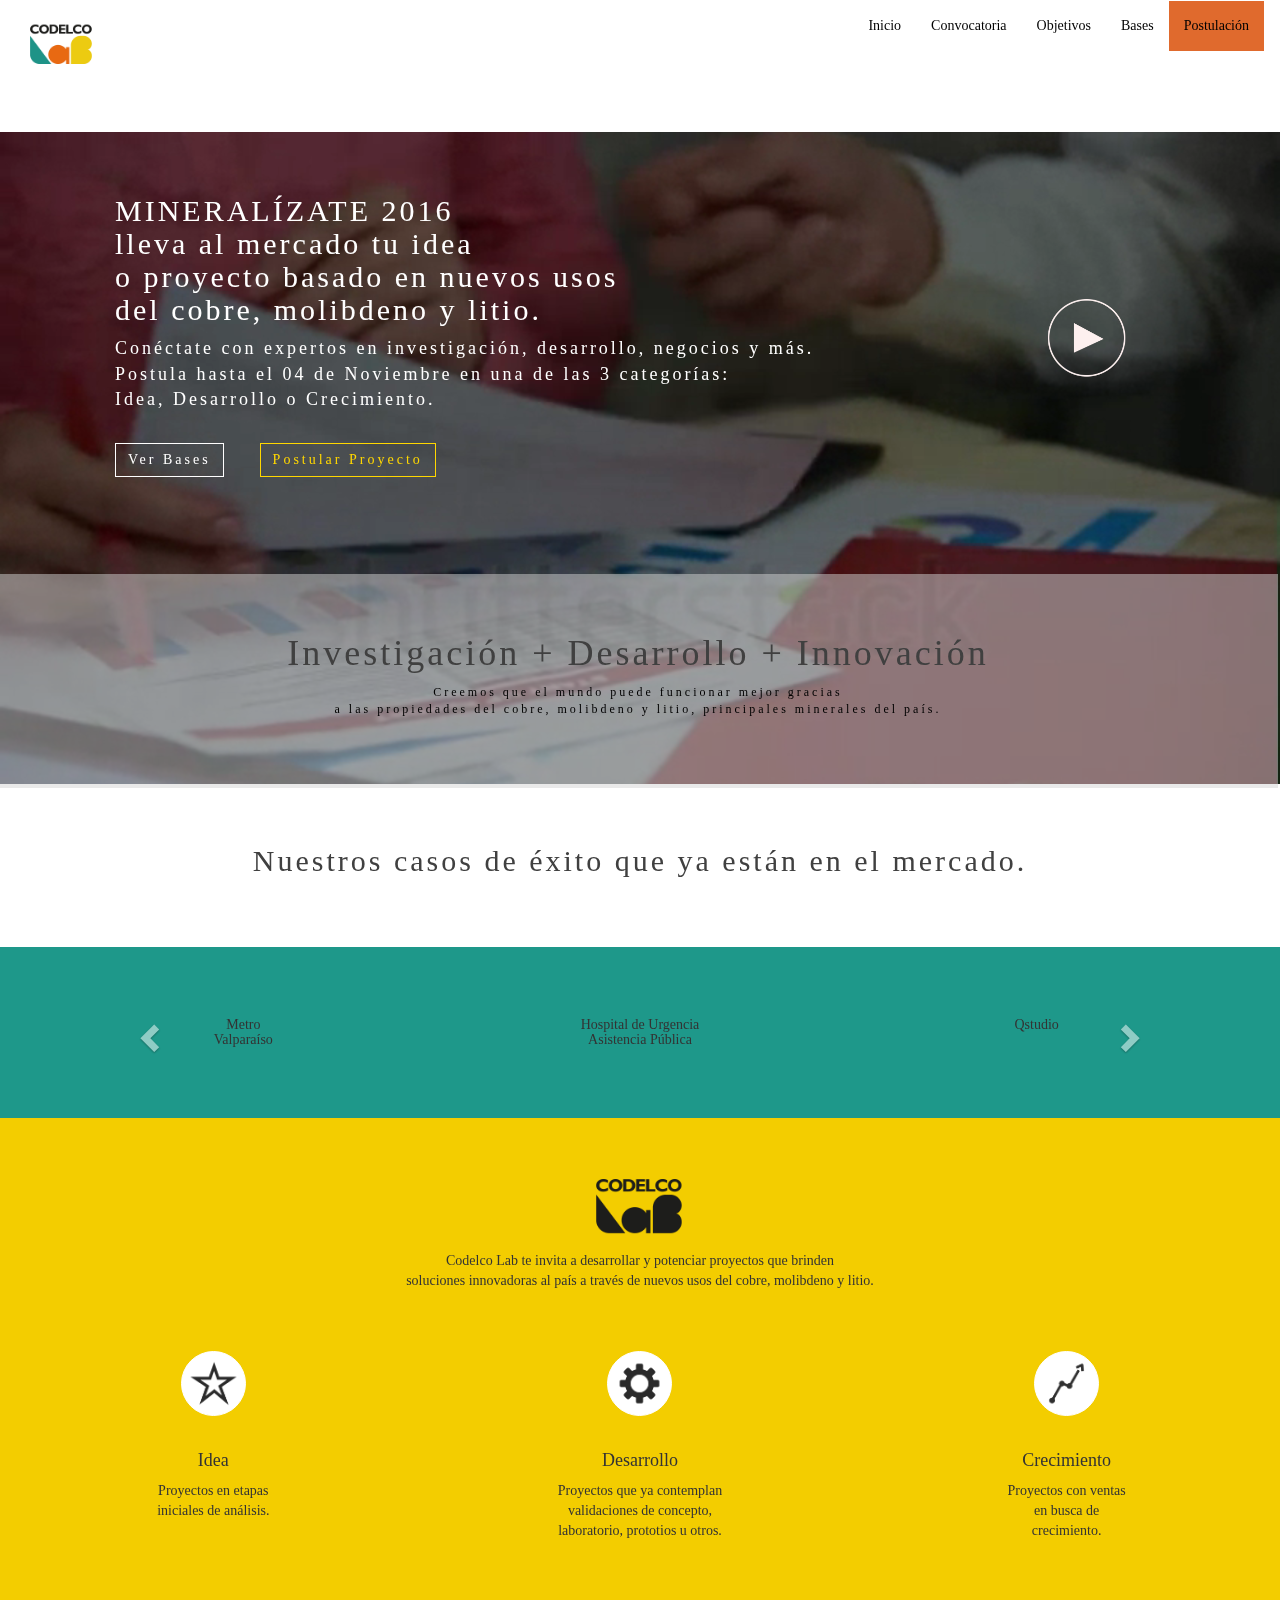
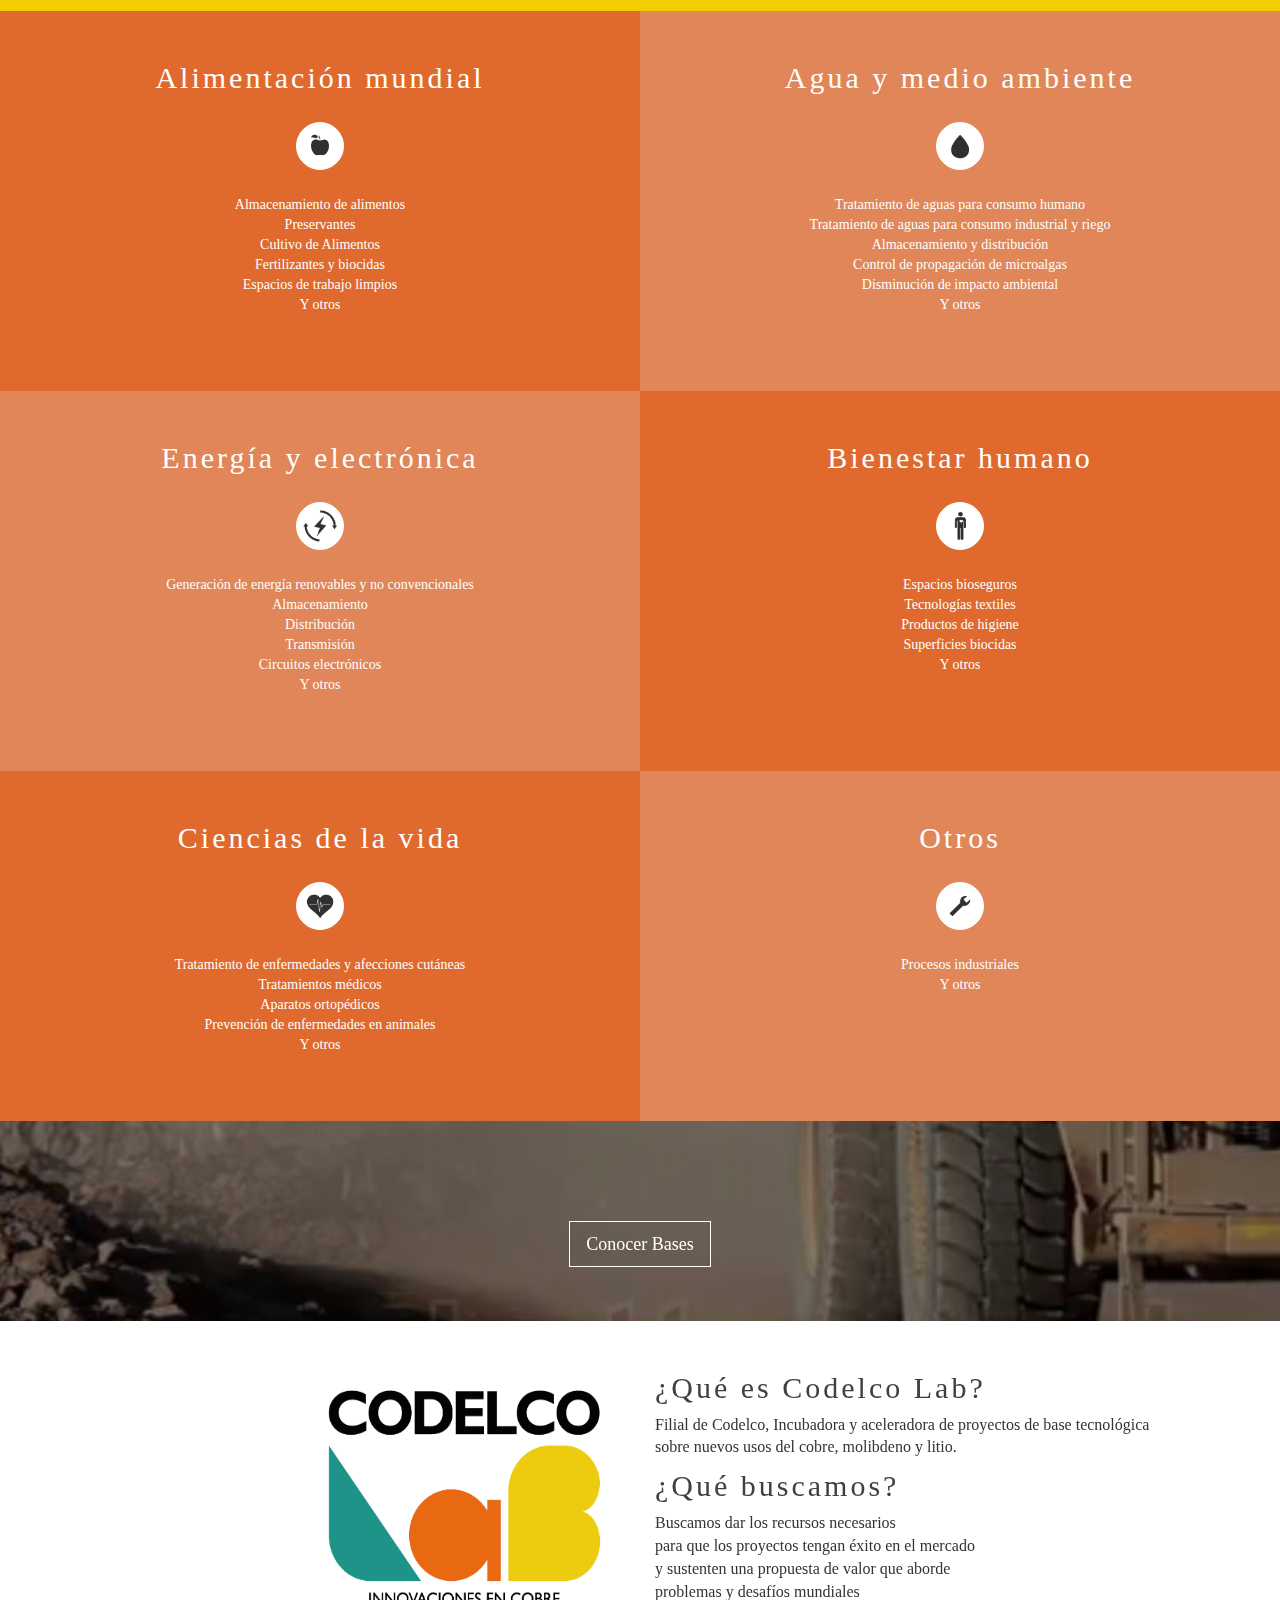
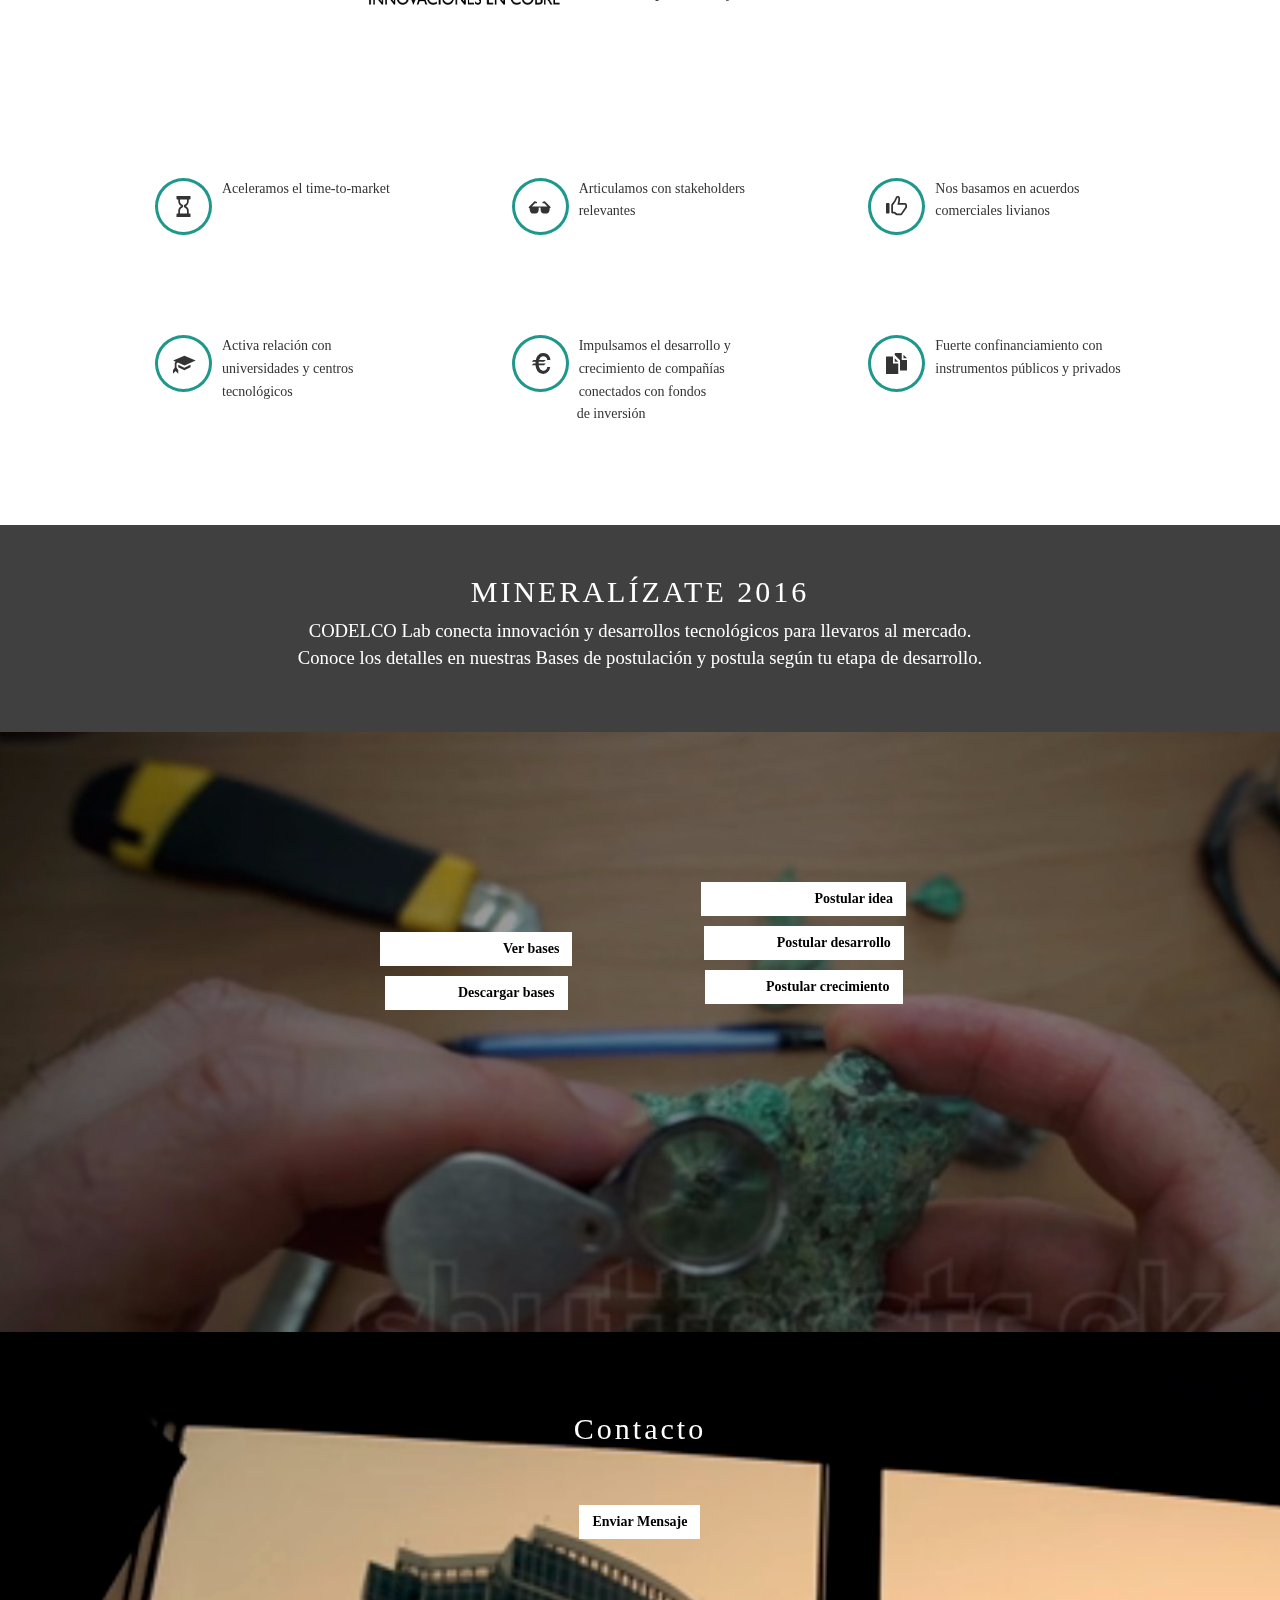
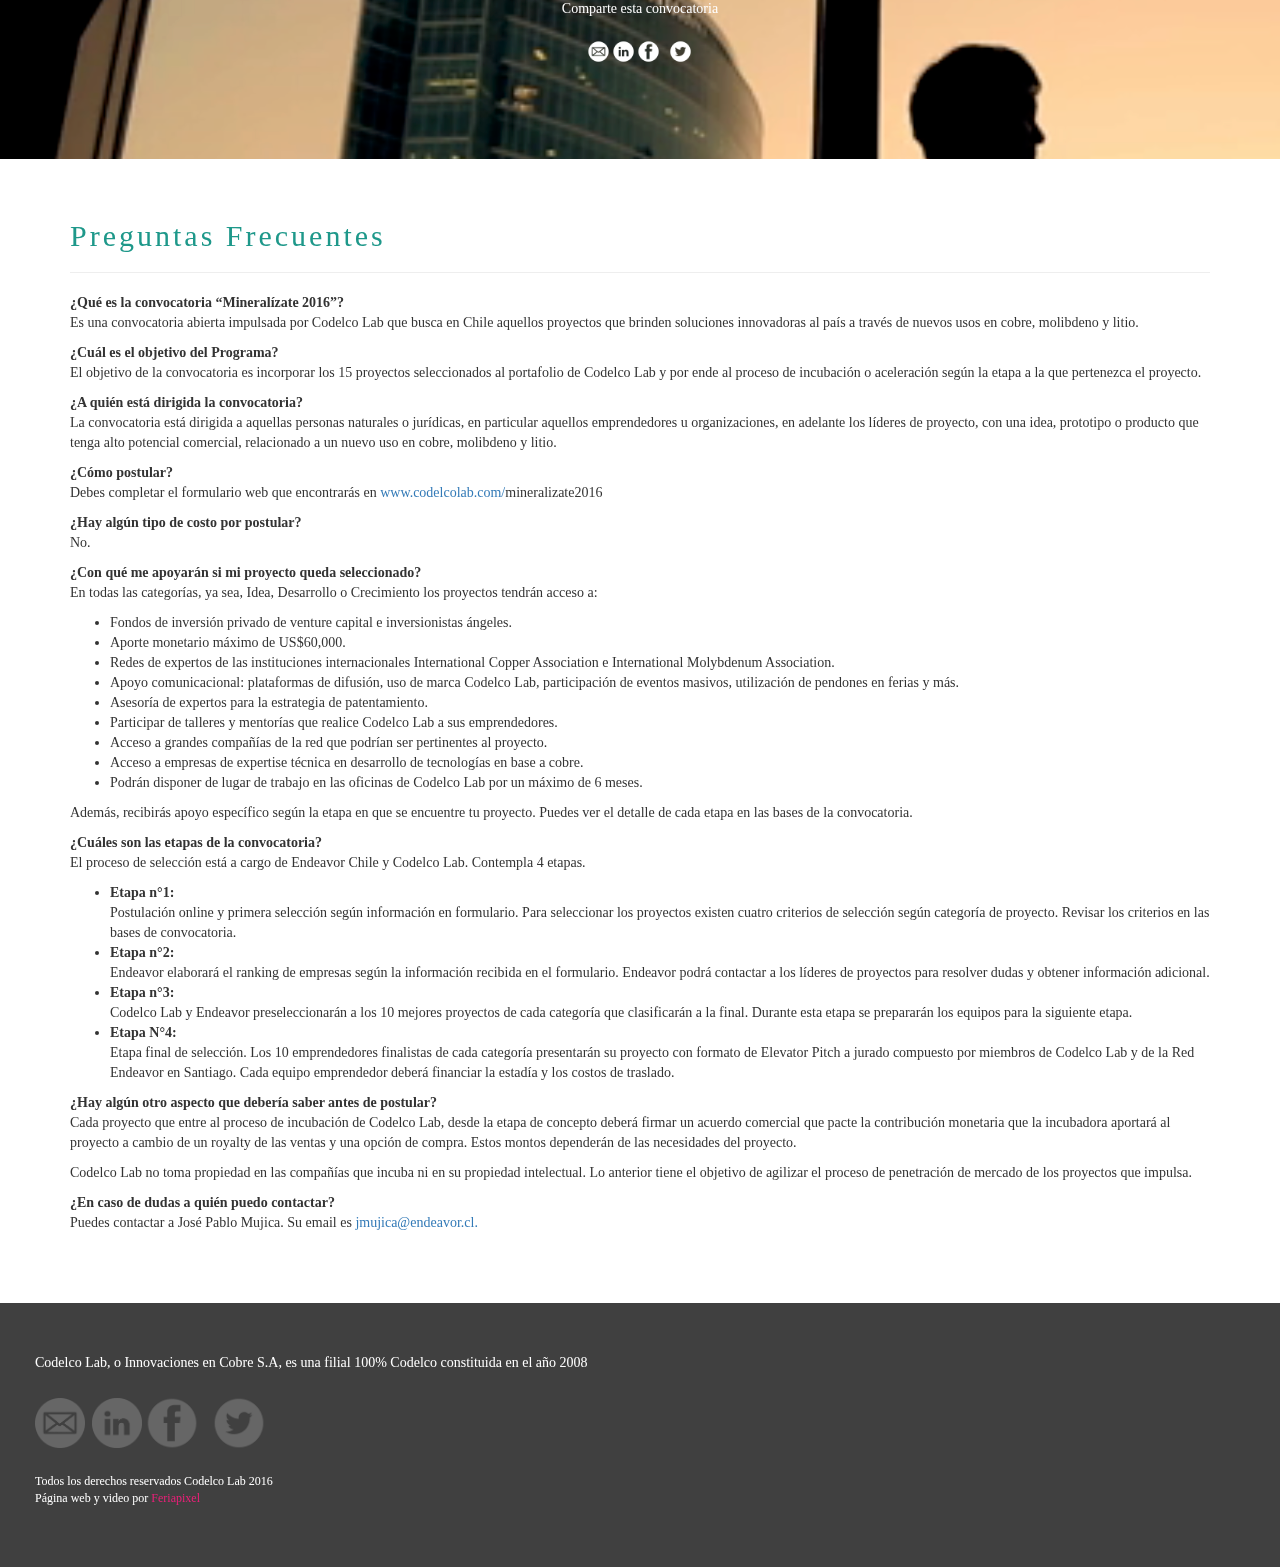
==== commit 1b969dfc: "no carga bien css externo" ====
--- a/index.html
+++ b/index.html
@@ -6,12 +6,73 @@
 	  <meta name="viewport" content="width=device-width, initial-scale=1">
 	  <link rel="stylesheet" href="https://maxcdn.bootstrapcdn.com/bootstrap/3.3.7/css/bootstrap.min.css">
 	  <link rel="stylesheet" href="https://maxcdn.bootstrapcdn.com/font-awesome/4.6.3/css/font-awesome.min.css">
-	  <link rel="stylesheet" href="css/style.css">
+	  
 	  <script src="js/video.js"></script>
 	  <script src="https://ajax.googleapis.com/ajax/libs/jquery/1.12.4/jquery.min.js"></script>
 	  <script src="https://maxcdn.bootstrapcdn.com/bootstrap/3.3.7/js/bootstrap.min.js"></script>
 
 	<style>
+	@font-face {
+	    font-family: Myfont;
+	    src: url(Helvetica_LT_43_Light_Extended.ttf);
+	}
+
+	@font-face {
+	    font-family: Myfontdos;
+	    src: url(Gill_Sans_MT_Bold.ttf);
+	}
+		video { 
+	    position: relative;
+	    top: 450px;
+	    left: 50%;
+	    min-width: 100%;
+	    min-height: 100%;
+	    width: auto;
+	    height: auto;
+	    z-index: -100;
+	    transform: translateX(-50%) translateY(-50%);
+	 background: url(img/hugochavez2.jpg) no-repeat;
+	  background-size: cover;
+	  transition: 1s opacity;
+	}
+
+	.stopfade { 
+   		opacity: .5;
+	}
+
+	#polina { 
+
+		  font-weight:100; 
+		  position: absolute;
+		  color: white;
+		  padding: 2rem;
+		  width: 100%;
+		  font-size: 1.0rem;
+		  top: 132px;
+		  left: 0px;
+		  height: 0px;
+		}
+
+	#polina button { 
+		  display: block;
+		  width: 80%;
+		  padding: .4rem;
+		  border: none; 
+		  margin: 1rem auto; 
+		  font-size: 1.3rem;
+		  background: rgba(255,255,255,0.23);
+		  color: #fff;
+		  border-radius: 3px; 
+		  cursor: pointer;
+		  transition: .3s background;
+		}
+
+	#polina button:hover { 
+   		background: rgba(0,0,0,0.5);
+	}
+
+		.grow { transition: all .2s ease-in-out; }
+		.grow:hover { transform: scale(1.1); }
 		.iconos {
 			color: red rgb(47,47,47);
 			font-size: 16pt;
@@ -143,17 +204,77 @@
 		.grow { transition: all .2s ease-in-out; }
 		.grow:hover { transform: scale(1.8); }
 
+		.icon-bar {
+  color: black;
+}
+
+.carousel-inner .active.left {
+    left: -16.6%;
+}
+.carousel-inner .next {
+    left: 16.6%;
+}
+.carousel-control.left, .carousel-control.right {
+    background-image:none; 
+}
+
+.agrandar {
+  border: 1px solid #fff; 
+  color: #fff; 
+  transition: padding 0.5s; 
+  -webkit-transition: padding 0.5s;
+}
+
+.agrandar:hover {
+  padding-left: 60px;
+  padding-right: 60px;
+}
+
+.agranda-imagen:hover {
+  width: 200px;
+}
+
+.agranda-icono {
+  color: #000; 
+  background-color: #fff; 
+  border-color: #fff; transition: padding 0.5s; 
+  -webkit-transition: padding 0.5s;
+}
+
+.agranda-icono:hover {
+  padding: 50px;
+  font-size: 50px;
+}
+
+.mineralizate {
+	margin-left: 80px;
+}
+
+.conectate {
+	font-size: 18px;
+}
+
 		@media screen and (max-width: 600px) {
     		h1 {
-        		font-size: 16px;
+        		font-size: 12px;
     		}
 
 	    	.portada {
-				position: static;
+				
+				width: 200px;
+				height: 100px;
+				display: none;
+				
 			}
 
 			#polina {
-				margin-top: 50px;
+				color: black;
+				position: relative;
+				top: -200px;
+				font-size: 10px;
+				width: 200px;
+				
+				
 			}
 
 			#boton-play {
@@ -174,7 +295,9 @@
 			    left: 50%;
 	}
 
+
 	</style>
+
 </head>
 <body>
 	<header>
@@ -203,21 +326,22 @@
 
 	</header>
 	<div class="container-fluid">
+
 	<div class="row portada">
-		<video  poster="img/IMG-20161007-WA0000.jpg" id="bgvid" playsinline autoplay muted loop>
-		  <!-- WCAG general accessibility recommendation is that media such as background video play through only once. Loop turned on for the purposes of illustration; if removed, the end of the video will fade in the same way created by pressing the "Pause" button  -->
+		<video  poster="img/hugochavez2.jpg" id="bgvid" playsinline autoplay muted loop>
+		  
 		<source src="videos/Vbg 1_portada_2_ webmsd.webm" type="video/webm">
 		<source src="videos/Vbg 1 portada 2 mp4.mp4" type="video/mp4">
 		</video>
 		<div id="polina">
 		<div class="col-sm-10">
-			<div style="margin-left: 80px;">
+			<div class="mineralizate">
 				<h1 >MINERALÍZATE 2016 <br>
 				lleva al mercado tu idea<br>
 				o proyecto basado en nuevos usos<br>
 				del cobre, molibdeno y litio.</h1>
 				
-				<p style="font-size: 18px;">Conéctate con expertos en investigación, desarrollo, negocios y más.<br>
+				<p class="conectate">Conéctate con expertos en investigación, desarrollo, negocios y más.<br>
 				Postula hasta el 04 de Noviembre en una de las 3 categorías:<br>
 				Idea, Desarrollo o Crecimiento.</p>
 				<div style="margin-top: 30px;">
@@ -227,7 +351,8 @@
 			</div>
 			</div>
 			<div class="col-sm-2">
-			<a href="#" data-toggle="modal" data-target="#videomodal"><img src="img/boton-play.png"  alt="" id="boton-play" style=""></a></div>
+			<a href="#" data-toggle="modal" data-target="#videomodal"><img src="img/boton-play.png"  alt="" id="boton-play" style=""></a>
+			</div>
 			<div class="cuadro-gris">
 				<h1>Investigación + Desarrollo + Innovación</h1>
 				<p>Creemos que el mundo puede funcionar mejor gracias<br>
@@ -381,7 +506,7 @@
 		<div class="container">
 			<div id="objetivos" class="row" style="padding: 50px;">
 				<div class="col-sm-6" style="text-align: right;">
-					<img src="img/Logo_Codelco_Lab_PNG-01.png" style="width: 320px; height: 256px;" alt="">
+					<img src="img/Logo_Codelco_Lab_PNG-01.png" style="width: 320px; height: 256px;" class="image-responsive" alt="">
 				</div>
 				<div class="col-sm-6 queescodelcolab" style="text-align: left;">
 					<h1>¿Qué es Codelco Lab?</h1>
@@ -418,7 +543,7 @@
 		<a class="btn btn-info bases" style="position: absolute; left: 795px; top: 250px;" data-toggle="modal" data-target="#formulario-crecimiento">Postular crecimiento</a>
 	-->
 		<div class="col-sm-3"></div>
-		<div class="col-sm-3"><a class="btn btn-info bases" href="archivos/Bases.docx" download="Bases.docx" style="margin-top: 200px; padding-left: 122px;">Ver bases</a>
+		<div class="col-sm-3"><a class="btn btn-info bases" href="archivos/Bases.pdf"  style="margin-top: 200px; padding-left: 122px;">Ver bases</a>
 		<div class="row">
 			<a href="archivos/Bases.docx" class="btn btn-info bases" download="archivos/Bases.docx" style="padding-left: 72px; margin-top: 10px;">Descargar bases</a>
 		</div>
@@ -434,31 +559,43 @@
 		</div>
 		
 	</div>
-	<div class="row" style="background-image: url('img/ref-12178793.png'); padding-top: 80px; padding-bottom: 80px; color: #fff; position: relative;">
+	<!--<div class="row" style="background-image: url('img/ref-12178793.png'); padding-top: 80px; padding-bottom: 80px; color: #fff; position: relative;">
 		<div style="position: relative; left: 700px;"><h1 >Contacto</h1>
-		<a href="#" class="btn btn-info" role="button" style="margin-top:50px;">Enviar Mensaje</a>
+		<a href="mailto:jmujica@endeavor.cl?Subject=Contacto%20Mineralízate2016" class="btn btn-info" role="button" style="margin-top:50px;">Enviar Mensaje</a>
 		<p style="margin-top:60px;">Comparte esta convocatoria</p>
 		<p style="font-size: 28px; "><img src="img/Iic_RRSS_email.png" alt="" width="25" height="25"><img src="img/ic_RRSS_Linked_in.png" alt="" width="25" height="25"><img src="img/Ic_RRSS_ Facebook.png" alt="" width="25" height="25" >
 		<img src="img/ic_RRSS_Twitter.png" alt="" width="25" height="25" ></p>
 		</div>
 		
+		
+	</div> -->
+	<div class="row" style="background-image: url('img/ref-12178793.png'); padding-top: 80px; padding-bottom: 80px; color: #fff;">
+	<div class="col-sm-4"></div>
+	<div class="col-sm-4" style="text-align: center;">
+		<h1 >Contacto</h1>
+		<a href="mailto:jmujica@endeavor.cl?Subject=Contacto%20Mineralízate2016" class="btn btn-info" role="button" style="margin-top:50px;">Enviar Mensaje</a>
+		<p style="margin-top:60px;">Comparte esta convocatoria</p>
+		<p style="font-size: 28px; "><img src="img/Iic_RRSS_email.png" alt="" width="25" height="25"><img src="img/ic_RRSS_Linked_in.png" alt="" width="25" height="25"><img src="img/Ic_RRSS_ Facebook.png" alt="" width="25" height="25" >
+		<img src="img/ic_RRSS_Twitter.png" alt="" width="25" height="25" ></p>
+	</div>
+	<div class="col-sm-4"></div>
 		
 	</div>
 	<div class="row" style="padding: 60px;">
 		<div class="container">
 			<h1 style="color: rgb(30,152,138);">Preguntas Frecuentes</h1>
 			<hr style="color: rgb(30,152,138);">
-			<p ><b>¿Qué es la convocatoria “Mineralízate 2016”?</b><br>
+			<p ><b style="font-weight: 900;">¿Qué es la convocatoria “Mineralízate 2016”?</b><br>
 			Es una convocatoria abierta impulsada por Codelco Lab que busca en Chile aquellos proyectos que brinden soluciones innovadoras al país a través de nuevos usos en cobre, molibdeno y litio.</p>
-			<p ><b>¿Cuál es el objetivo del Programa?</b><br>
+			<p ><b style="font-weight: 900;">¿Cuál es el objetivo del Programa?</b><br>
 			El objetivo de la convocatoria es incorporar los 15 proyectos seleccionados al portafolio de Codelco Lab y por ende al proceso de incubación o aceleración según la etapa a la que pertenezca el proyecto.</p>
-			<p ><b>¿A quién está dirigida la convocatoria?</b><br>
+			<p ><b style="font-weight: 900;">¿A quién está dirigida la convocatoria?</b><br>
 			La convocatoria está dirigida a aquellas personas naturales o jurídicas, en particular aquellos emprendedores u organizaciones, en adelante los líderes de proyecto, con una idea, prototipo o producto que tenga alto potencial comercial, relacionado a un nuevo uso en cobre, molibdeno y litio. </p>
-			<p ><b>¿Cómo postular?</b><br>
+			<p ><b style="font-weight: 900;">¿Cómo postular?</b><br>
 			Debes completar el formulario web que encontrarás en <a href="www.codelcolab.com/mineralizate2016">www.codelcolab.com/</a>mineralizate2016</p>
-			<p ><b>¿Hay algún tipo de costo por postular?</b><br>
+			<p ><b style="font-weight: 900;">¿Hay algún tipo de costo por postular?</b><br>
 			No.</p>
-			<p ><b>¿Con qué me apoyarán si mi proyecto queda seleccionado?</b><br>
+			<p ><b style="font-weight: 900;">¿Con qué me apoyarán si mi proyecto queda seleccionado?</b><br>
 			En todas las categorías, ya sea, Idea, Desarrollo o Crecimiento los proyectos tendrán acceso a:
 			
 			<ul>
@@ -474,28 +611,28 @@
 			</ul>
 			Además, recibirás apoyo específico según la etapa en que se encuentre tu proyecto. Puedes ver el detalle de cada etapa en las bases de la convocatoria.
 			</p>
-			<p ><b>¿Cuáles son las etapas de la convocatoria?</b><br>
+			<p ><b style="font-weight: 900;">¿Cuáles son las etapas de la convocatoria?</b><br>
 			El proceso de selección está a cargo de Endeavor Chile y Codelco Lab. Contempla 4 etapas. </p>
 			<ul>
-				<li><b>Etapa n°1:</b><br>
+				<li><b style="font-weight: 900;">Etapa n°1:</b><br>
 				Postulación online y primera selección según información en formulario. Para seleccionar los proyectos existen cuatro criterios de selección según categoría de proyecto. Revisar los criterios en las bases de convocatoria.
 				</li>
-				<li><b>Etapa n°2:</b><br>
+				<li><b style="font-weight: 900;">Etapa n°2:</b><br>
 				Endeavor elaborará el ranking de empresas según la información recibida en el formulario. Endeavor podrá contactar a los líderes de proyectos para resolver dudas y obtener información adicional.
 				</li>
-				<li><b>Etapa n°3:</b><br>
+				<li><b style="font-weight: 900;">Etapa n°3:</b><br>
 				Codelco Lab y Endeavor preseleccionarán a los 10 mejores proyectos de cada categoría que clasificarán a la final. Durante esta etapa se prepararán los equipos para la siguiente etapa.
 				</li>
-				<li><b>Etapa N°4:</b><br>
+				<li><b style="font-weight: 900;">Etapa N°4:</b><br>
 				Etapa final de selección. Los 10 emprendedores finalistas de cada categoría presentarán su proyecto con formato de Elevator Pitch a jurado compuesto por miembros de Codelco Lab y de la Red Endeavor en Santiago. Cada equipo emprendedor deberá financiar la estadía y los costos de traslado. 
 				</li>
 			</ul>
 			</p>
-			<p ><b>¿Hay algún otro aspecto que debería saber antes de postular?</b><br>
+			<p ><b style="font-weight: 900;">¿Hay algún otro aspecto que debería saber antes de postular?</b><br>
 			Cada proyecto que entre al proceso de incubación de Codelco Lab, desde la etapa de concepto deberá firmar un acuerdo comercial que pacte la contribución monetaria que la incubadora aportará al proyecto a cambio de un royalty de las ventas y una opción de compra. Estos montos dependerán de las necesidades del proyecto. </p>
 			<p>Codelco Lab no toma propiedad en las compañías que incuba ni en su propiedad intelectual. Lo anterior tiene el objetivo de agilizar el proceso de penetración de mercado de los proyectos que impulsa. </p>
-			<p ><b>¿En caso de dudas a quién puedo contactar?</b><br>
-			Puedes contactar a José Pablo Mujica. Su email es jmujica@endeavor.cl.</p>
+			<p ><b style="font-weight: 900;">¿En caso de dudas a quién puedo contactar?</b><br>
+			Puedes contactar a José Pablo Mujica. Su email es <a href="mailto:jmujica@endeavor.cl?Subject=Contacto%20Mineralízate2016">jmujica@endeavor.cl.</a></p>
 		</div>
 	</div>
 	<div class="row" style="background-color: rgb(64, 64, 64); color: #fff; padding: 50px;">
@@ -519,101 +656,101 @@
           <h4 class="modal-title">Formulario Idea</h4>
         </div>
         <div class="modal-body">
-          <form>
-    <div class="form-group">
-      <label for="nombre">Nombre completo del postulante:</label>
-      <input type="text" class="form-control" id="nombre" placeholder="Nombre">
-    </div>
-    <div class="form-group">
-      <label for="apellido">Apellido completo del postulante:</label>
-      <input type="text" class="form-control" id="apellido" placeholder="Apellido">
-    </div>
-    <div class="form-group">
-      <label for="rut">Cédula de Identidad</label>
-      <input type="text" class="form-control" id="rut" placeholder="Cédula de Indentidad">
-    </div>
-     <div class="form-group">
-      <label for="mail">E-mail</label>
-      <input type="text" class="form-control" id="mail" placeholder="E.mail">
-    </div>
-    <div class="form-group">
-      <label for="telefono">Teléfono</label>
-      <input type="text" class="form-control" id="telefono" placeholder="Teléfono">
-    </div>
-    <div class="form-group">
-      <label for="nombre-empresa">Nombre del emprendimiento o empresa:</label>
-      <input type="text" class="form-control" id="nombre-empresa" placeholder="Nombre de la Empresa">
-    </div>
-     <div class="form-group">
-      <label for="nombre-proyecto">Nombre del proyecto:</label>
-      <input type="text" class="form-control" id="nombre-proyecto" placeholder="Nombre del Proyecto">
-    </div>
-    <div class="form-group">
-	  <label for="sel1">¿A qué área pertenece el proyecto?:</label>
-	  <select class="form-control" id="sel1">
-	    <option>Alimentación Mundial</option>
-	    <option>Agua y Medio Ambiente</option>
-	    <option>Energía Electrónica</option>
-	    <option>Ciencias de la Vida</option>
-	    <option>Bienestar</option>
-	    <option>Otro</option>
-  	</select>
+         <form action="idea.php" method="post">
+	    <div class="form-group">
+	      <label for="nombre">Nombre completo del postulante:</label>
+	      <input type="text" class="form-control" id="nombre" name="nombre" placeholder="Nombre">
+	    </div>
+	    <div class="form-group">
+	      <label for="apellido">Apellido completo del postulante:</label>
+	      <input type="text" class="form-control" id="apellido" name="apellido" placeholder="Apellido">
+	    </div>
+	    <div class="form-group">
+	      <label for="rut">Cédula de Identidad</label>
+	      <input type="text" class="form-control" id="rut" name="rut" placeholder="Cédula de Indentidad">
+	    </div>
+	     <div class="form-group">
+	      <label for="mail">E-mail</label>
+	      <input type="text" class="form-control" id="mail" name="email" placeholder="E.mail">
+	    </div>
+	    <div class="form-group">
+	      <label for="telefono">Teléfono</label>
+	      <input type="text" class="form-control" id="telefono" name="telefono" placeholder="Teléfono">
+	    </div>
+	    <div class="form-group">
+	      <label for="nombre-empresa">Nombre del emprendimiento o empresa:</label>
+	      <input type="text" class="form-control" id="nombre_empresa" name="nombre_empresa" placeholder="Nombre de la Empresa">
+	    </div>
+	     <div class="form-group">
+	      <label for="nombre-proyecto">Nombre del proyecto:</label>
+	      <input type="text" class="form-control" id="nombre_proyecto" name="nombre_proyecto" placeholder="Nombre del Proyecto">
+	    </div>
+	    <div class="form-group">
+		  <label for="sel1">¿A qué área pertenece el proyecto?:</label>
+		  <select class="form-control" id="area_proyecto" name="area_proyecto">
+		    <option>Alimentación Mundial</option>
+		    <option>Agua y Medio Ambiente</option>
+		    <option>Energía Electrónica</option>
+		    <option>Ciencias de la Vida</option>
+		    <option>Bienestar</option>
+		    <option>Otro</option>
+	  	</select>
 	</div>
 	<div class="form-group">
       <label for="cuentanosproyecto">Cuéntanos de tu proyecto. ¿Qué es lo que quieren hacer y cómo esperan lograrlo?</label>
-      <textarea class="form-control" rows="5" id="cuentanosproyecto"></textarea>
+      <textarea class="form-control" rows="5" id="cuentanos_proyecto" name="cuentanos_proyecto"></textarea>
     </div>
     <div class="form-group">
       <label for="equipo">Equipo. ¿Quiénes componen el equipo? Escribir breve descripción de los integrantes involucrados en el proyecto</label>
-      <textarea class="form-control" rows="5" id="equipo"></textarea>
+      <textarea class="form-control" rows="5" id="equipo" name="equipo"></textarea>
     </div>
      <div class="form-group">
       <label for="experiencia">¿Cuáles son las capacidades distintivas de este equipo para el desarrollo del proyecto?</label>
-      <textarea class="form-control" rows="5" id="experiencia"></textarea>
+      <textarea class="form-control" rows="5" id="experiencia" name="experiencia"></textarea>
     </div>
     <div class="form-group">
       <label for="dedicacion">¿Qué dedicación tiene cada miembro del equipo a este proyecto? ¿cuál es el rol de cada uno en el proyecto?</label>
-      <textarea class="form-control" rows="5" id="dedicacion"></textarea>
+      <textarea class="form-control" rows="5" id="dedicacion" name="dedicacion"></textarea>
     </div>
     <div class="form-group">
       <label for="implementar">¿Qué problema resuelve con su idea? Dimensione el problema</label>
-      <textarea class="form-control" rows="5" id="implementar"></textarea>
+      <textarea class="form-control" rows="5" id="implementar" name="implementar"></textarea>
     </div>
     <div class="form-group">
       <label for="antecedentes">¿Hay antecedentes científicos o comerciales que validen el proyecto?</label>
-      <textarea class="form-control" rows="5" id="antecedentes"></textarea>
+      <textarea class="form-control" rows="5" id="antecedentes" name="antecedentes"></textarea>
     </div>
     <div class="form-group">
       <label for="novedad">¿Cuál es la principal novedad de la propuesta?</label>
-      <textarea class="form-control" rows="5" id="novedad"></textarea>
+      <textarea class="form-control" rows="5" id="novedad" name="novedad"></textarea>
     </div>
     <div class="form-group">
       <label for="dificultad-desarrollo">¿por qué el cobre/litio/molibdeno tienen un rol central en la propuesta de valor de la idea?</label>
-      <textarea class="form-control" rows="5" id="dificultad-desarrollo"></textarea>
+      <textarea class="form-control" rows="5" id="dificultad_desarrollo" name="dificultad_desarrollo"></textarea>
     </div>
      <div class="form-group">
       <label for="soluciones">¿Existen soluciones similares actualmente en el mercado?</label>
-      <textarea class="form-control" rows="5" id="soluciones"></textarea>
+      <textarea class="form-control" rows="5" id="soluciones" name="soluciones"></textarea>
     </div>
     <div class="form-group">
       <label for="dificultades">¿Cuáles son las principales dificultades para implementar el proyecto?¿Qué le gustaría lograr con el desarrollo del proyecto?</label>
-      <textarea class="form-control" rows="5" id="dificultades"></textarea>
+      <textarea class="form-control" rows="5" id="dificultades" name="dificultades"></textarea>
     </div>
     <div class="form-group">
       <label for="necesidad">¿A quién le resuelve una necesidad?¿Quién es el cliente?</label>
-      <textarea class="form-control" rows="5" id="necesidad"></textarea>
+      <textarea class="form-control" rows="5" id="necesidad" name="necesidad"></textarea>
     </div>
     <div class="form-group">
       <label for="tamano">¿Cuál es el tamaño de mercado que abarca su proyecto? </label>
-      <textarea class="form-control" rows="5" id="tamano"></textarea>
+      <textarea class="form-control" rows="5" id="tamano" name="tamano"></textarea>
     </div>
     <div class="form-group">
       <label for="valor">¿Qué valor genera este proyecto a la industria que pertenece? ¿Ahorran costos? ¿Aumentan ingresos? ¿Aumentan eficiencias? Cuantifique</label>
-      <textarea class="form-control" rows="5" id="valor"></textarea>
+      <textarea class="form-control" rows="5" id="valor" name="valor"></textarea>
     </div>
     <div class="form-group">
       <label for="capital">¿Necesitas capital para poder desarrollar tu idea? Indique cuánto y para qué</label>
-      <textarea class="form-control" rows="5" id="capital"></textarea>
+      <textarea class="form-control" rows="5" id="capital" name="capital"></textarea>
     </div>
 
     <button type="submit" class="btn btn-default">Enviar</button>
@@ -634,38 +771,38 @@
           <h4 class="modal-title">Formulario Desarrollo</h4>
         </div>
         <div class="modal-body">
-          <form>
+          <form action="desarrollo.php" method="post">
     <div class="form-group">
       <label for="nombre">Nombre completo del postulante:</label>
-      <input type="text" class="form-control" id="nombre" placeholder="Nombre">
+      <input type="text" class="form-control" id="nombre" name="nombre" placeholder="Nombre">
     </div>
     <div class="form-group">
       <label for="apellido">Apellido completo del postulante:</label>
-      <input type="text" class="form-control" id="apellido" placeholder="Apellido">
+      <input type="text" class="form-control" id="apellido" name="apellido" placeholder="Apellido">
     </div>
     <div class="form-group">
       <label for="rut">Cédula de Identidad</label>
-      <input type="text" class="form-control" id="rut" placeholder="Cédula de Indentidad">
+      <input type="text" class="form-control" id="rut" name="rut" placeholder="Cédula de Indentidad">
     </div>
      <div class="form-group">
       <label for="mail">E-mail</label>
-      <input type="text" class="form-control" id="mail" placeholder="E.mail">
+      <input type="text" class="form-control" id="mail" name="mail" placeholder="E-mail">
     </div>
     <div class="form-group">
       <label for="telefono">Teléfono</label>
-      <input type="text" class="form-control" id="telefono" placeholder="Teléfono">
+      <input type="text" class="form-control" id="telefono" name="telefono" placeholder="Teléfono">
     </div>
     <div class="form-group">
       <label for="nombre-empresa">Nombre del emprendimiento o empresa:</label>
-      <input type="text" class="form-control" id="nombre-empresa" placeholder="Nombre de la Empresa">
+      <input type="text" class="form-control" id="nombre_empresa" name="nombre_empresa" placeholder="Nombre de la Empresa">
     </div>
      <div class="form-group">
       <label for="nombre-proyecto">Nombre del proyecto</label>
-      <input type="text" class="form-control" id="nombre-proyecto" placeholder="Nombre del Proyecto">
-    </div>
-    <div class="form-group">
-	  <label for="sel1">¿A qué área pertenece el proyecto?:</label>
-	  <select class="form-control" id="sel1">
+      <input type="text" class="form-control" id="nombre_proyecto" name="nombre_proyecto" placeholder="Nombre del Proyecto">
+    </div>
+    <div class="form-group">
+	  <label for="sel1" name="area_proyecto">¿A qué área pertenece el proyecto?:</label>
+	  <select class="form-control" id="sel1" name="area_proyecto">
 	    <option>Alimentación Mundial</option>
 	    <option>Agua y Medio Ambiente</option>
 	    <option>Energía Electrónica</option>
@@ -676,103 +813,103 @@
 	</div>
 	<div class="form-group">
       <label for="cuentanosproyecto">Descríbenos en términos generales tu proyecto. En qué consiste, estado de avance e hitos que haya alcanzado.</label>
-      <textarea class="form-control" rows="5" id="cuentanosproyecto"></textarea>
+      <textarea class="form-control" rows="5" id="cuentanosproyecto" name="cuentanosproyecto"></textarea>
     </div>
     <div class="form-group">
       <label for="equipo">¿Qué problema de mercado resuelve tu proyecto? Dimensione el problema</label>
-      <textarea class="form-control" rows="5" id="equipo"></textarea>
+      <textarea class="form-control" rows="5" id="equipo" name="equipo"></textarea>
     </div>
      <div class="form-group">
       <label for="experiencia">¿A quién le resuelve una necesidad? ¿Quién es el cliente?</label>
-      <textarea class="form-control" rows="5" id="experiencia"></textarea>
+      <textarea class="form-control" rows="5" id="experiencia" name="experiencia"></textarea>
     </div>
     <div class="form-group">
       <label for="dedicacion">¿Cuáles son los principales trabajos del cliente (Jobs to be done)? Es decir, qué es aquello que usted intenta resolver el cliente (Problemas que intentan resolver, necesidades que quieren satisfacer) (max 5)</label>
-      <textarea class="form-control" rows="5" id="dedicacion"></textarea>
+      <textarea class="form-control" rows="5" id="dedicacion" name="dedicacion"></textarea>
     </div>
     <div class="form-group">
       <label for="crecimiento">¿qué preocupaciones o costos no deseados enfrenta el cliente al realizar su trabajo? (max 5)</label>
-      <textarea class="form-control" rows="5" id="crecimiento"></textarea>
+      <textarea class="form-control" rows="5" id="crecimiento" name="crecimiento"></textarea>
     </div>
     <div class="form-group">
       <label for="validaciones">¿Han testeado el producto en el mercado o con potenciales clientes? ¿Qué resultados han obtenido?</label>
-      <textarea class="form-control" rows="5" id="validaciones"></textarea>
+      <textarea class="form-control" rows="5" id="validaciones" name="validaciones"></textarea>
     </div>
     <div class="form-group">
       <label for="testeado">¿cuál es la propuesta de valor de tu proyecto?</label>
-      <textarea class="form-control" rows="5" id="testeado"></textarea>
+      <textarea class="form-control" rows="5" id="testeado" name="testeado"></textarea>
     </div>
     <div class="form-group">
       <label for="novedad">¿por qué el cobre/litio/molibdeno es estructural en la propuesta de valor de tu proyecto?</label>
-      <textarea class="form-control" rows="5" id="novedad"></textarea>
+      <textarea class="form-control" rows="5" id="novedad" name="novedad"></textarea>
     </div>
     <div class="form-group">
       <label for="soluciones">¿Qué valor genera este proyecto a la industria que pertenece? ¿Ahorran costos? ¿Aumentan ingresos? ¿Aumentan eficiencias? Cuantifique</label>
-      <textarea class="form-control" rows="5" id="soluciones"></textarea>
+      <textarea class="form-control" rows="5" id="soluciones" name="soluciones"></textarea>
     </div>
 	<div class="form-group">
-      <label for="dificultad-desarrollo">¿Qué otras soluciones buscan hacerse cargo del mismo problema?</label>
-      <textarea class="form-control" rows="5" id="dificultad-desarrollo"></textarea>
-    </div>
-    <div class="form-group">
-      <label for="dificultades">¿Cuál es el tamaño de mercado que abarca su proyecto? </label>
-      <textarea class="form-control" rows="5" id="dificultades"></textarea>
-    </div>
-    <div class="form-group">
-      <label for="necesidad">¿quiénes son los actores principales dentro del mercado en el que se desarrollará tu proyecto? </label>
-      <textarea class="form-control" rows="5" id="necesidad"></textarea>
+      <label for="dificultad_desarrollo">¿Qué otras soluciones buscan hacerse cargo del mismo problema?</label>
+      <textarea class="form-control" rows="5" id="dificultad_desarrollo" name="dificultad_desarrollo"></textarea>
+    </div>
+    <div class="form-group">
+      <label for="dificultades">¿Cuál es el tamaño de mercado que abarca su proyecto?</label>
+      <textarea class="form-control" rows="5" id="dificultades" name="dificultades"></textarea>
+    </div>
+    <div class="form-group">
+      <label for="necesidad">¿quiénes son los actores principales dentro del mercado en el que se desarrollará tu proyecto?</label>
+      <textarea class="form-control" rows="5" id="necesidad" name="necesidad"></textarea>
     </div>
      <div class="form-group">
       <label for="tamano">¿Cómo espera que se comercialice su proyecto?</label>
-      <textarea class="form-control" rows="5" id="tamano"></textarea>
+      <textarea class="form-control" rows="5" id="tamano" name="tamano"></textarea>
     </div>
     <div class="form-group">
       <label for="valor">¿Cuáles son los principales desafíos/riesgos de mercado que debe resolver su proyecto para llegar al mercado?</label>
-      <textarea class="form-control" rows="5" id="valor"></textarea>
-    </div>
-    <div class="form-group">
-      <label for="val-tec">¿Han desarrollado validaciones técnicas de su proyecto (pruebas de concepto, de laboratorio, en terreno u otros)? ¿Qué resultados han obtenido?</label>
-      <textarea class="form-control" rows="5" id="val-tec"></textarea>
+      <textarea class="form-control" rows="5" id="valor" name="valor"></textarea>
+    </div>
+    <div class="form-group">
+      <label for="val_tec">¿Han desarrollado validaciones técnicas de su proyecto (pruebas de concepto, de laboratorio, en terreno u otros)? ¿Qué resultados han obtenido?</label>
+      <textarea class="form-control" rows="5" id="val_tec" name="val_tec"></textarea>
     </div>
     <div class="form-group">
       <label for="des-tec">¿Cuáles son los desafíos tecnológicos de su proyecto?</label>
-      <textarea class="form-control" rows="5" id="des-tec"></textarea>
+      <textarea class="form-control" rows="5" id="des_tec" name="des_tec"></textarea>
     </div>
     <div class="form-group">
       <label for="inv-pat">Su proyecto involucra patentes? En caso de que si, ¿en qué estado están? En caso de que no, ¿Cómo pretende protegerse?</label>
-      <textarea class="form-control" rows="5" id="inv-pat"></textarea>
+      <textarea class="form-control" rows="5" id="inv_pat" name="inv_pat"></textarea>
     </div>
     <div class="form-group">
       <label for="dif-tec">¿Cuáles son las principales dificultades y riesgos tecnológicos para introducir su producto al mercado? ¿Cómo pretende resolverlas?</label>
-      <textarea class="form-control" rows="5" id="dif-tec"></textarea>
+      <textarea class="form-control" rows="5" id="dif_tec" name="dif_tec"></textarea>
     </div>
     <div class="form-group">
       <label for="comp-eq">¿Quiénes componen el equipo? Escribir breve descripción de los integrantes</label>
-      <textarea class="form-control" rows="5" id="comp-eq"></textarea>
+      <textarea class="form-control" rows="5" id="comp_eq" name="comp_eq"></textarea>
     </div>
     <div class="form-group">
       <label for="cap-eq">¿Cuáles son las capacidades distintivas de este equipo para el desarrollo del proyecto?, ¿Tienen experiencia en proyectos similares?, ¿Cuál es su experiencia con el elemento que utiliza?</label>
-      <textarea class="form-control" rows="5" id="cap-eq"></textarea>
+      <textarea class="form-control" rows="5" id="cap_eq" name="cap_eq"></textarea>
     </div>
     <div class="form-group">
       <label for="ded-eq">¿Qué dedicación tiene cada miembro del equipo a este proyecto? ¿Cuál es el rol de cada uno en el proyecto?</label>
-      <textarea class="form-control" rows="5" id="ded-eq"></textarea>
+      <textarea class="form-control" rows="5" id="ded_eq" name="ded_eq"></textarea>
     </div>
     <div class="form-group">
       <label for="partner">¿con qué otras redes de apoyo, partners cuentan?</label>
-      <textarea class="form-control" rows="5" id="partner"></textarea>
+      <textarea class="form-control" rows="5" id="partner" name="partner"></textarea>
     </div>
     <div class="form-group">
       <label for="brechas">¿cuáles son las principales brechas que tiene su equipo para desarrollar los distintos aspectos de su proyecto?</label>
-      <textarea class="form-control" rows="5" id="brechas"></textarea>
+      <textarea class="form-control" rows="5" id="brechas" name="brechas"></textarea>
     </div>
     <div class="form-group">
       <label for="palanca">¿Han apalancado recursos? Cómo?</label>
-      <textarea class="form-control" rows="5" id="palanca"></textarea>
+      <textarea class="form-control" rows="5" id="palanca" name="palanca"></textarea>
     </div>
     <div class="form-group">
       <label for="cuant-cap">Cuantifique el capital que necesitaría su proyecto para la llegada al mercado y desglose las actividades que se necesitarían para ello. Sea objetivo y considere tanto aspectos técnicos como comerciales</label>
-      <textarea class="form-control" rows="5" id="cuant-cap"></textarea>
+      <textarea class="form-control" rows="5" id="cuant_cap" name="cuant_cap"></textarea>
     </div>
 
     <button type="submit" class="btn btn-default">Enviar</button>
@@ -794,38 +931,38 @@
           <h4 class="modal-title">Formulario Crecimiento</h4>
         </div>
         <div class="modal-body">
-          <form>
+          <form action="crecimiento.php" method="post">
     <div class="form-group">
       <label for="nombre">Nombre completo del postulante</label>
-      <input type="text" class="form-control" id="nombre" placeholder="Nombre">
+      <input type="text" class="form-control" id="nombre" name="nombre" placeholder="Nombre">
     </div>
     <div class="form-group">
       <label for="apellido">Apellido completo del postulante:</label>
-      <input type="text" class="form-control" id="apellido" placeholder="Apellido">
+      <input type="text" class="form-control" id="apellido" name="apellido" placeholder="Apellido">
     </div>
     <div class="form-group">
       <label for="rut">Cedula de Identidad: </label>
-      <input type="text" class="form-control" id="rut" placeholder="Cédula de Indentidad">
+      <input type="text" class="form-control" id="rut" name="rut" placeholder="Cédula de Indentidad">
     </div>
      <div class="form-group">
       <label for="mail">E-mail</label>
-      <input type="text" class="form-control" id="mail" placeholder="E.mail">
+      <input type="text" class="form-control" id="mail" name="mail" placeholder="E-mail">
     </div>
     <div class="form-group">
       <label for="telefono">Teléfono</label>
-      <input type="text" class="form-control" id="telefono" placeholder="Teléfono">
-    </div>
-    <div class="form-group">
-      <label for="nombre-empresa">Nombre del emprendimiento o empresa:</label>
-      <input type="text" class="form-control" id="nombre-empresa" placeholder="Nombre de la Empresa">
+      <input type="text" class="form-control" id="telefono" name="telefono" placeholder="Teléfono">
+    </div>
+    <div class="form-group">
+      <label for="nombre_empresa">Nombre del emprendimiento o empresa:</label>
+      <input type="text" class="form-control" id="nombre_empresa" name="nombre_empresa" placeholder="Nombre de la Empresa">
     </div>
      <div class="form-group">
-      <label for="nombre-proyecto">Nombre del Proyecto</label>
-      <input type="text" class="form-control" id="nombre-proyecto" placeholder="Nombre del Proyecto">
+      <label for="nombre_proyecto">Nombre del Proyecto</label>
+      <input type="text" class="form-control" id="nombre_proyecto" placeholder="Nombre del Proyecto">
     </div>
     <div class="form-group">
 	  <label for="sel1">¿A qué área pertenece el proyecto?:</label>
-	  <select class="form-control" id="sel1">
+	  <select class="form-control" id="sel1" name="area_proyecto">
 	    <option>Alimentación Mundial</option>
 	    <option>Agua y Medio Ambiente</option>
 	    <option>Energía Electrónica</option>
@@ -836,107 +973,107 @@
 	</div>
 	<div class="form-group">
       <label for="cuentanosproyecto">Cuéntanos de tu proyecto ¿De qué se trata?  ¿Hace cuánto está en el mercado? ¿Cuántas ventas tiene? </label>
-      <textarea class="form-control" rows="5" id="cuentanosproyecto"></textarea>
+      <textarea class="form-control" rows="5" id="cuentanosproyecto" name="cuentanosproyecto"></textarea>
     </div>
     <div class="form-group">
       <label for="equipo">¿Qué problema de mercado resuelve tu proyecto? Dimensione el problema</label>
-      <textarea class="form-control" rows="5" id="equipo"></textarea>
+      <textarea class="form-control" rows="5" id="equipo" name="equipo"></textarea>
     </div>
      <div class="form-group">
       <label for="experiencia">¿Cuál es el estado actual del proyecto?</label>
-      <textarea class="form-control" rows="5" id="experiencia"></textarea>
+      <textarea class="form-control" rows="5" id="experiencia" name="experiencia"></textarea>
     </div>
     <div class="form-group">
       <label for="dedicacion">¿Cuál es el modelo de negocios de su empresa? ¿Cómo generan ingresos?</label>
-      <textarea class="form-control" rows="5" id="dedicacion"></textarea>
+      <textarea class="form-control" rows="5" id="dedicacion" name="dedicacion"></textarea>
     </div>
     <div class="form-group">
       <label for="validaciones">¿A quién le resuelve una necesidad? ¿Quién es el cliente? </label>
-      <textarea class="form-control" rows="5" id="validaciones"></textarea>
-    </div>
-    <div class="form-group">
-      <label for="patentado">¿Cuáles son los principales trabajos del cliente (Jobs to be done)? Es decir, qué es aquello que usted intenta resolver el cliente (Problemas que intentan resolver, necesidades que quieren satisfacer) (max 5)</label>
-      <textarea class="form-control" rows="5" id="patentado"></textarea>
-    </div>
-    <div class="form-group">
-      <label for="testeado">¿qué preocupaciones o costos no deseados enfrenta el cliente al realizar su trabajo? (max 5)</label>
-      <textarea class="form-control" rows="5" id="testeado"></textarea>
+      <textarea class="form-control" rows="5" id="validaciones" name="validaciones"></textarea>
+    </div>
+    <div class="form-group">
+      <label for="patentado">¿Cuáles son los principales trabajos del cliente (Jobs to be done)? Es decir, qué es aquello que usted intenta resolver el cliente (Problemas que intentan resolver, necesidades que quieren satisfacer) (max 5): </label>
+      <textarea class="form-control" rows="5" id="patentado" name="patentado"></textarea>
+    </div>
+    <div class="form-group">
+      <label for="testeado">¿qué preocupaciones o costos no deseados enfrenta el cliente al realizar su trabajo? (max 5): </label>
+      <textarea class="form-control" rows="5" id="testeado" name="testeado"></textarea>
     </div>
     <div class="form-group">
       <label for="soluciones">¿Cómo el cliente utiliza su producto? ¿Cada cuánto lo compra?</label>
-      <textarea class="form-control" rows="5" id="soluciones"></textarea>
+      <textarea class="form-control" rows="5" id="soluciones" name="soluciones"></textarea>
     </div>
     <div class="form-group">
       <label for="dificultades">¿Cuál es la propuesta de valor de tu proyecto?</label>
-      <textarea class="form-control" rows="5" id="dificultades"></textarea>
+      <textarea class="form-control" rows="5" id="dificultades" name="dificultades"></textarea>
     </div>
     <div class="form-group">
       <label for="tamano">¿por qué el cobre/litio/molibdeno es estructural en la propuesta de valor de tu proyecto?</label>
-      <textarea class="form-control" rows="5" id="tamano"></textarea>
+      <textarea class="form-control" rows="5" id="tamano" name="tamano"></textarea>
     </div>
     <div class="form-group">
       <label for="valor">¿Qué valor genera este proyecto en la industria que pertenece? ¿Ahorran costos? ¿Aumentan ingresos? ¿Aumentan eficiencias? Cuantifique</label>
-      <textarea class="form-control" rows="5" id="valor"></textarea>
+      <textarea class="form-control" rows="5" id="valor" name="valor"></textarea>
     </div>
     <div class="form-group">
       <label for="modelo">Cuente las proyecciones de ventas a 3 años y tasa de crecimiento.</label>
-      <textarea class="form-control" rows="5" id="modelo"></textarea>
+      <textarea class="form-control" rows="5" id="modelo" name="modelo"></textarea>
     </div>
     <div class="form-group">
       <label for="crecimiento">¿Cuál es el tamaño de mercado que abarca su proyecto?</label>
-      <textarea class="form-control" rows="5" id="crecimiento"></textarea>
-    </div>
-    <div class="form-group">
-      <label for="plan-comercial">¿quiénes son los actores principales de su mercado? </label>
-      <textarea class="form-control" rows="5" id="plan-comercial"></textarea>
+      <textarea class="form-control" rows="5" id="crecimiento" name="crecimiento"></textarea>
+    </div>
+    <div class="form-group">
+      <label for="plan_comercial">¿quiénes son los actores principales de su mercado? </label>
+      <textarea class="form-control" rows="5" id="plan_comercial" name="plan_comercial" ></textarea>
     </div>
     <div class="form-group">
       <label for="capital">¿Cuáles son los principales desafíos del mercado?</label>
-      <textarea class="form-control" rows="5" id="capital"></textarea>
+      <textarea class="form-control" rows="5" id="capital" name="capital"></textarea>
     </div>
     <div class="form-group">
       <label for="comp">Identifique sus competidores y explique cómo se diferencia de ellos</label>
-      <textarea class="form-control" rows="5" id="comp"></textarea>
-    </div>
-    <div class="form-group">
-      <label for="val-tec">¿Cuáles han sido las validaciones técnicas que demuestran el desempeño del producto? Cuente los resultados</label>
-      <textarea class="form-control" rows="5" id="val-tec"></textarea>
-    </div>
-    <div class="form-group">
-      <label for="invol-pat">¿Su proyecto involucra patentes? En caso de que si, ¿en qué estado están? En caso de que no, ¿Cómo pretende protegerse?</label>
-      <textarea class="form-control" rows="5" id="invol-pat"></textarea>
+      <textarea class="form-control" rows="5" id="comp" name="comp"></textarea>
+    </div>
+    <div class="form-group">
+      <label for="val_tec">¿Cuáles han sido las validaciones técnicas que demuestran el desempeño del producto? Cuente los resultados</label>
+      <textarea class="form-control" rows="5" id="val_tec" name="val_tec"></textarea>
+    </div>
+    <div class="form-group">
+      <label for="invol_pat">¿Su proyecto involucra patentes? En caso de que si, ¿en qué estado están? En caso de que no, ¿Cómo pretende protegerse?</label>
+      <textarea class="form-control" rows="5" id="invol_pat" name="invol_pat"></textarea>
     </div>
     <div class="form-group">
       <label for="robust">¿Qué tipo de validaciones robustecería el proyecto?</label>
-      <textarea class="form-control" rows="5" id="robust"></textarea>
-    </div>
-    <div class="form-group">
-      <label for="comp-eq">¿Quiénes componen el equipo? breve descripción de los integrantes.</label>
-      <textarea class="form-control" rows="5" id="comp-eq"></textarea>
-    </div>
-    <div class="form-group">
-      <label for="cap-dist">¿Cuáles son las capacidades distintivas de este equipo para el desarrollo del proyecto?, ¿Tienen experiencia en proyectos similares?, ¿Cuál es su experiencia con el elemento que utiliza?</label>
-      <textarea class="form-control" rows="5" id="cap-dist"></textarea>
+      <textarea class="form-control" rows="5" id="robust" name="robust"></textarea>
+    </div>
+    <div class="form-group">
+      <label for="comp_eq">¿Quiénes componen el equipo? breve descripción de los integrantes.</label>
+      <textarea class="form-control" rows="5" id="comp_eq" name="comp_eq"></textarea>
+    </div>
+    <div class="form-group">
+      <label for="cap_dist">¿Cuáles son las capacidades distintivas de este equipo para el desarrollo del proyecto?, ¿Tienen experiencia en proyectos similares?, ¿Cuál es su experiencia con el elemento que utiliza?</label>
+      <textarea class="form-control" rows="5" id="cap_dist" name="cap_dist"></textarea>
     </div>
     <div class="form-group">
       <label for="dedic">¿Cuáles son las capacidades distintivas de este equipo para el desarrollo del proyecto?, ¿Tienen experiencia en proyectos similares?, ¿Cuál es su experiencia con el elemento que utiliza?</label>
-      <textarea class="form-control" rows="5" id="dedic"></textarea>
+      <textarea class="form-control" rows="5" id="dedic" name="dedic"></textarea>
     </div>
     <div class="form-group">
       <label for="partner">¿con qué otras redes de apoyo, partners cuentan?</label>
-      <textarea class="form-control" rows="5" id="partner"></textarea>
+      <textarea class="form-control" rows="5" id="partner" name="partner"></textarea>
     </div>
     <div class="form-group">
       <label for="brechas">¿cuáles son las principales brechas que tiene su equipo para desarrollar los distintos aspectos de su proyecto?</label>
-      <textarea class="form-control" rows="5" id="brechas"></textarea>
+      <textarea class="form-control" rows="5" id="brechas" name="brechas"></textarea>
     </div>
     <div class="form-group">
       <label for="palanca">¿Han apalancado recursos? ¿Cómo?</label>
-      <textarea class="form-control" rows="5" id="palanca"></textarea>
+      <textarea class="form-control" rows="5" id="palanca" name="palanca"></textarea>
     </div>
     <div class="form-group">
       <label for="escalamiento">Cuantifique el capital que necesita su proyecto para el escalamiento comercial y sus respectivas actividades. Sea objetivo y considere tanto aspectos técnicos como comerciales</label>
-      <textarea class="form-control" rows="5" id="escalamiento"></textarea>
+      <textarea class="form-control" rows="5" id="escalamiento" name="escalamiento"></textarea>
     </div>
     <button type="submit" class="btn btn-default">Enviar</button>
   </form>
@@ -999,7 +1136,7 @@
 </script>
 <script>
 	$(document).on('click', 'a', function(event){
-    event.preventDefault();
+    
 
     $('html, body').animate({
         scrollTop: $( $.attr(this, 'href') ).offset().top
